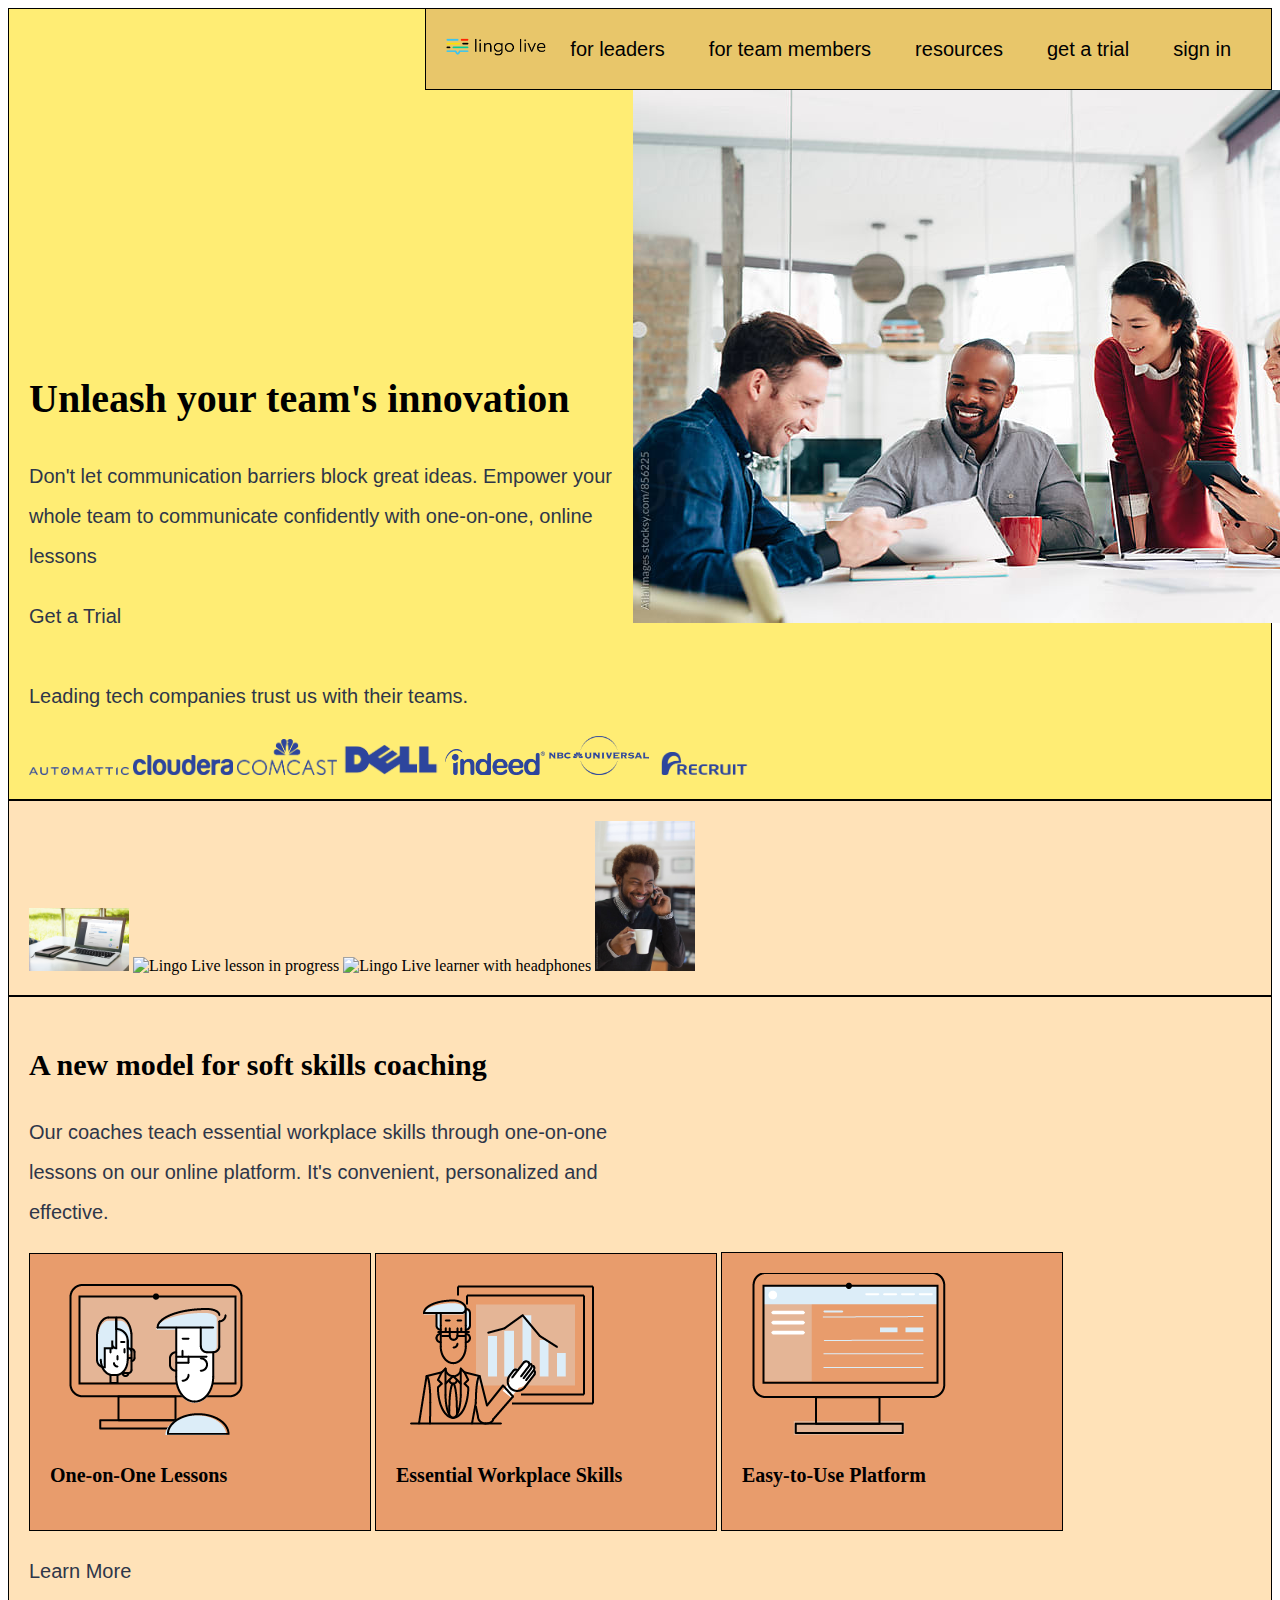
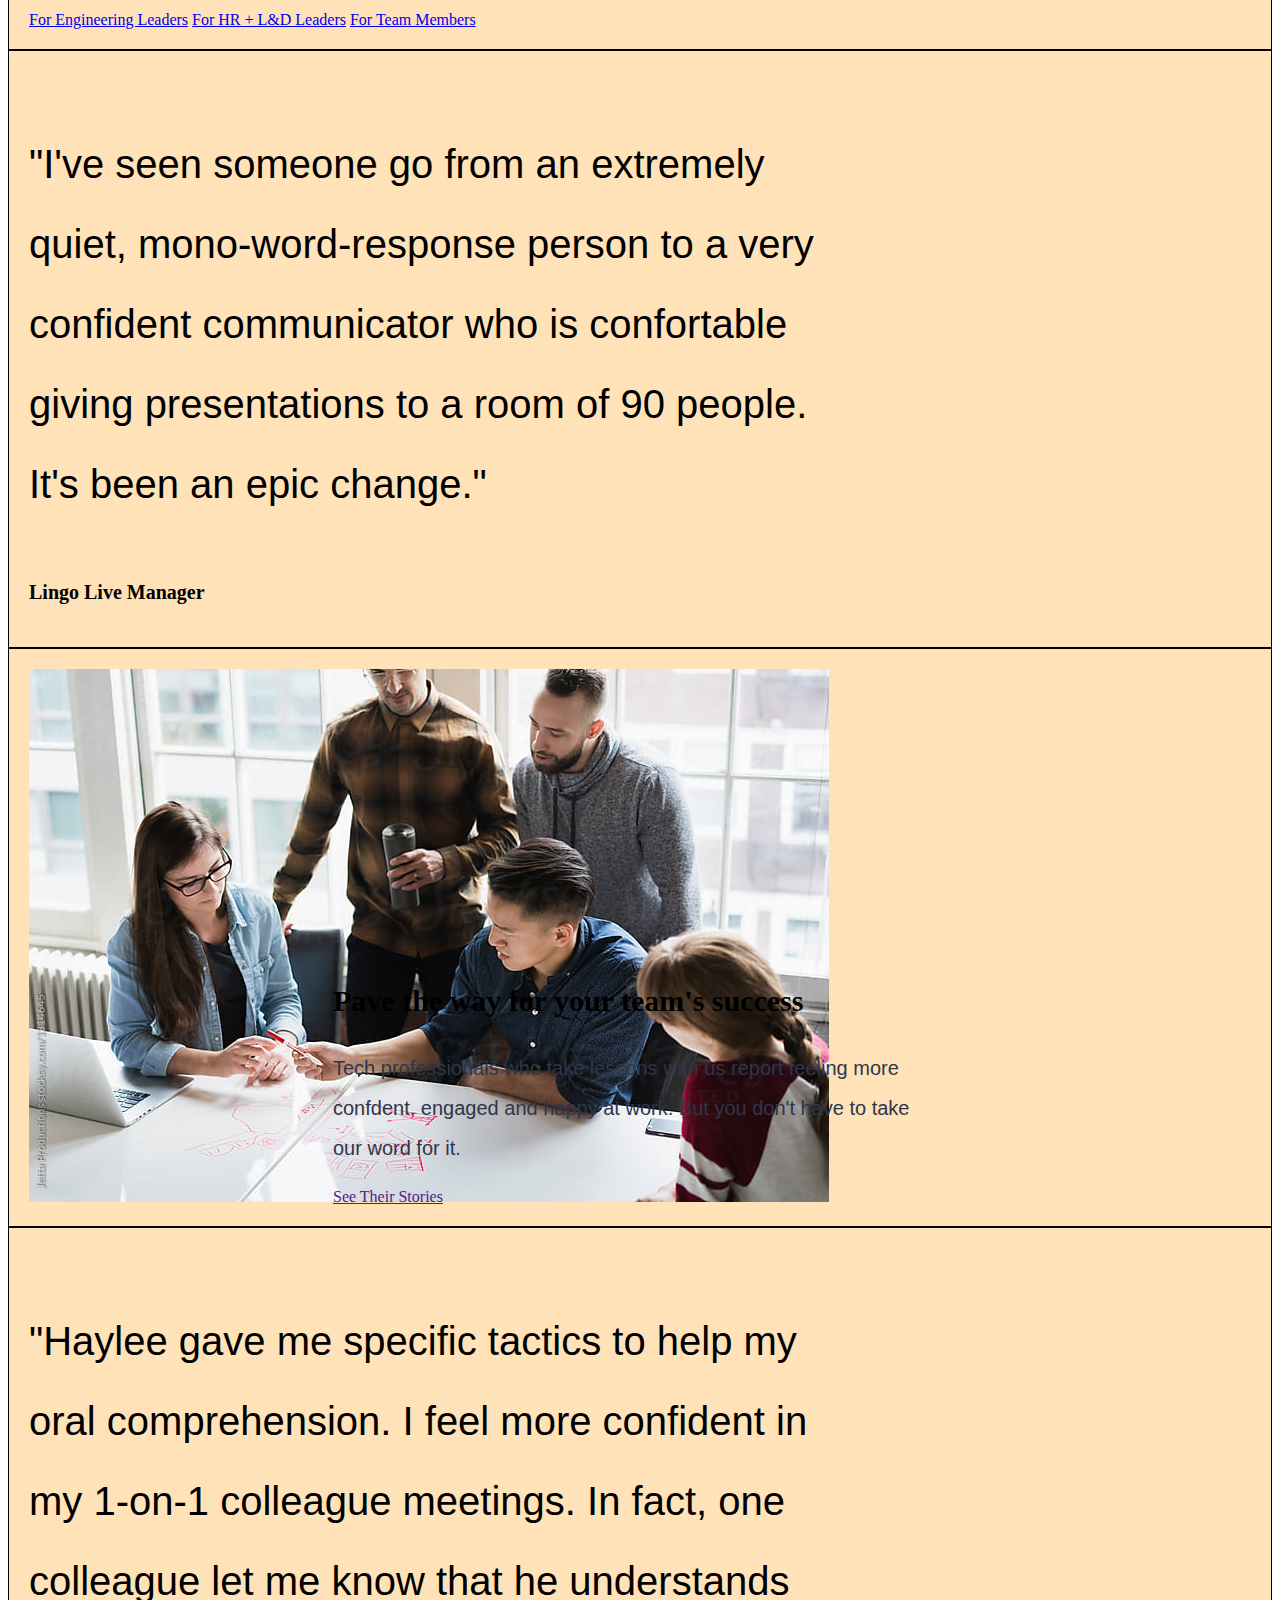
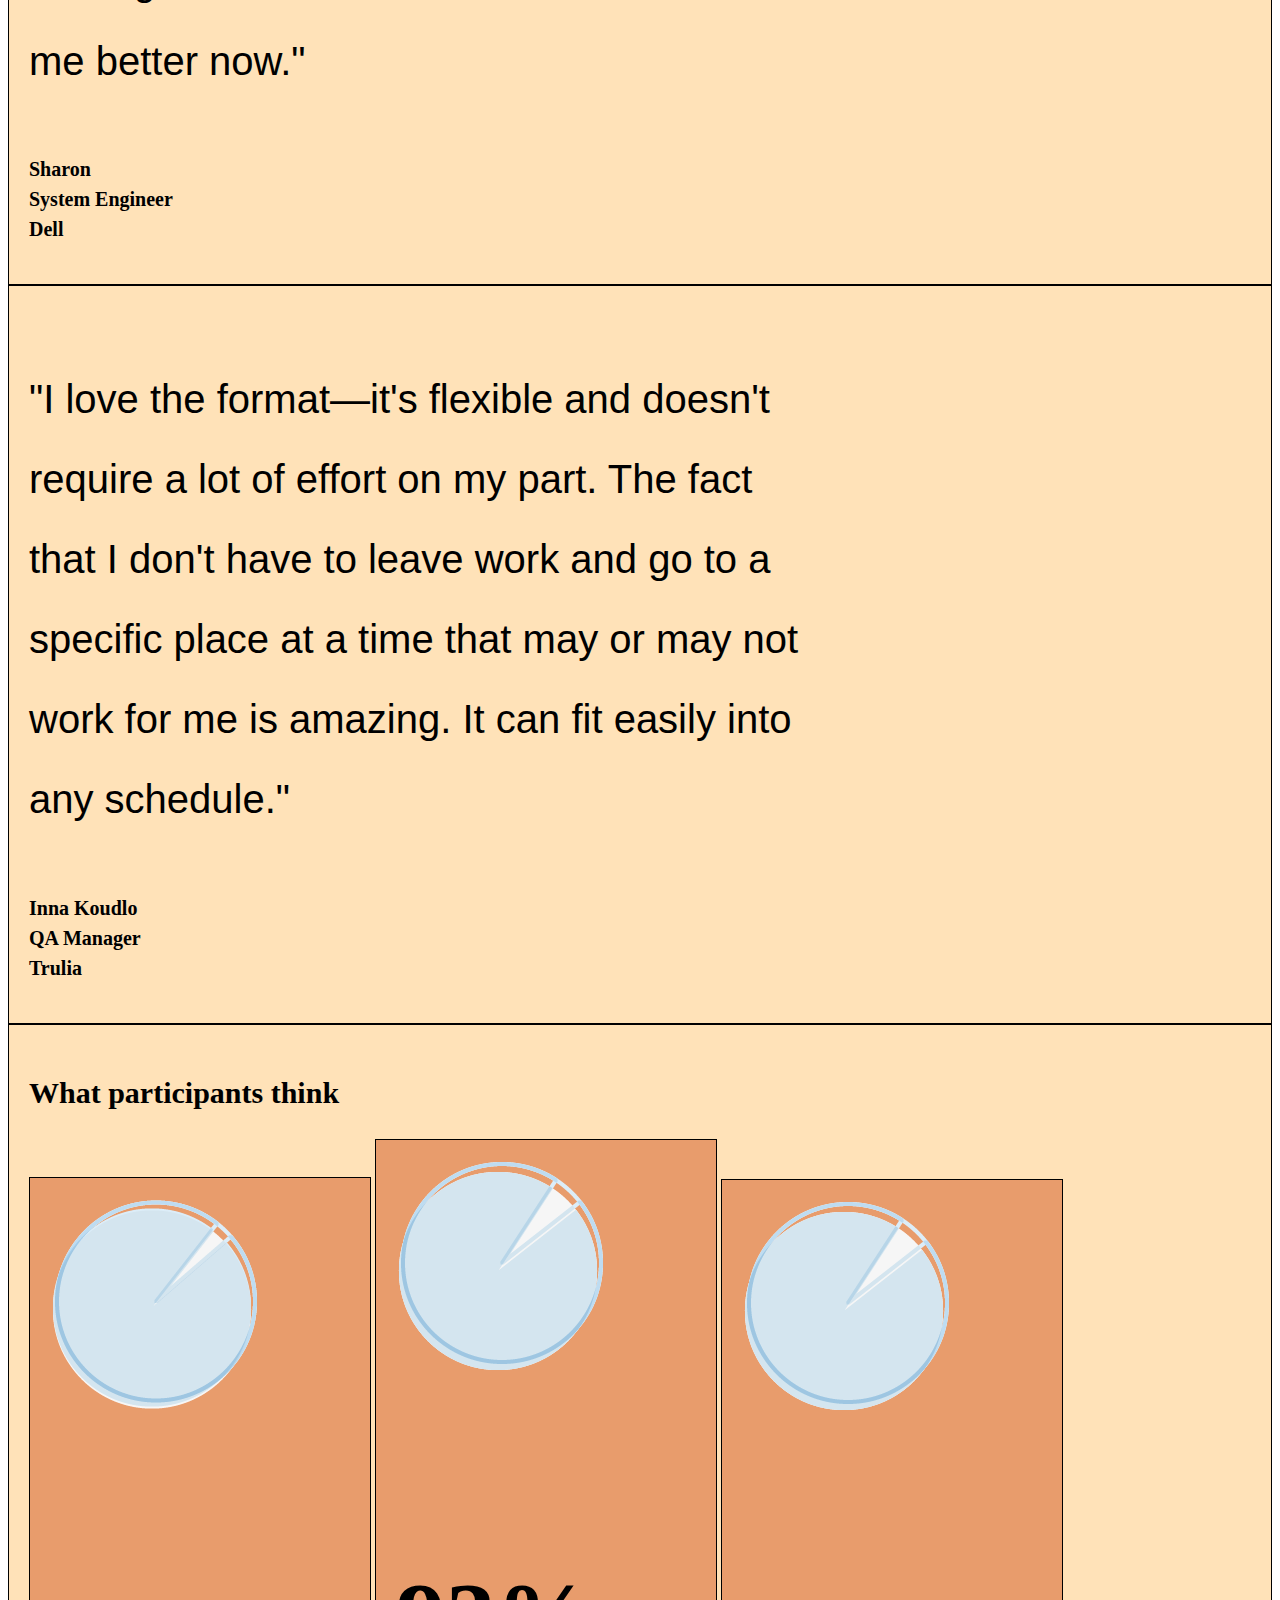
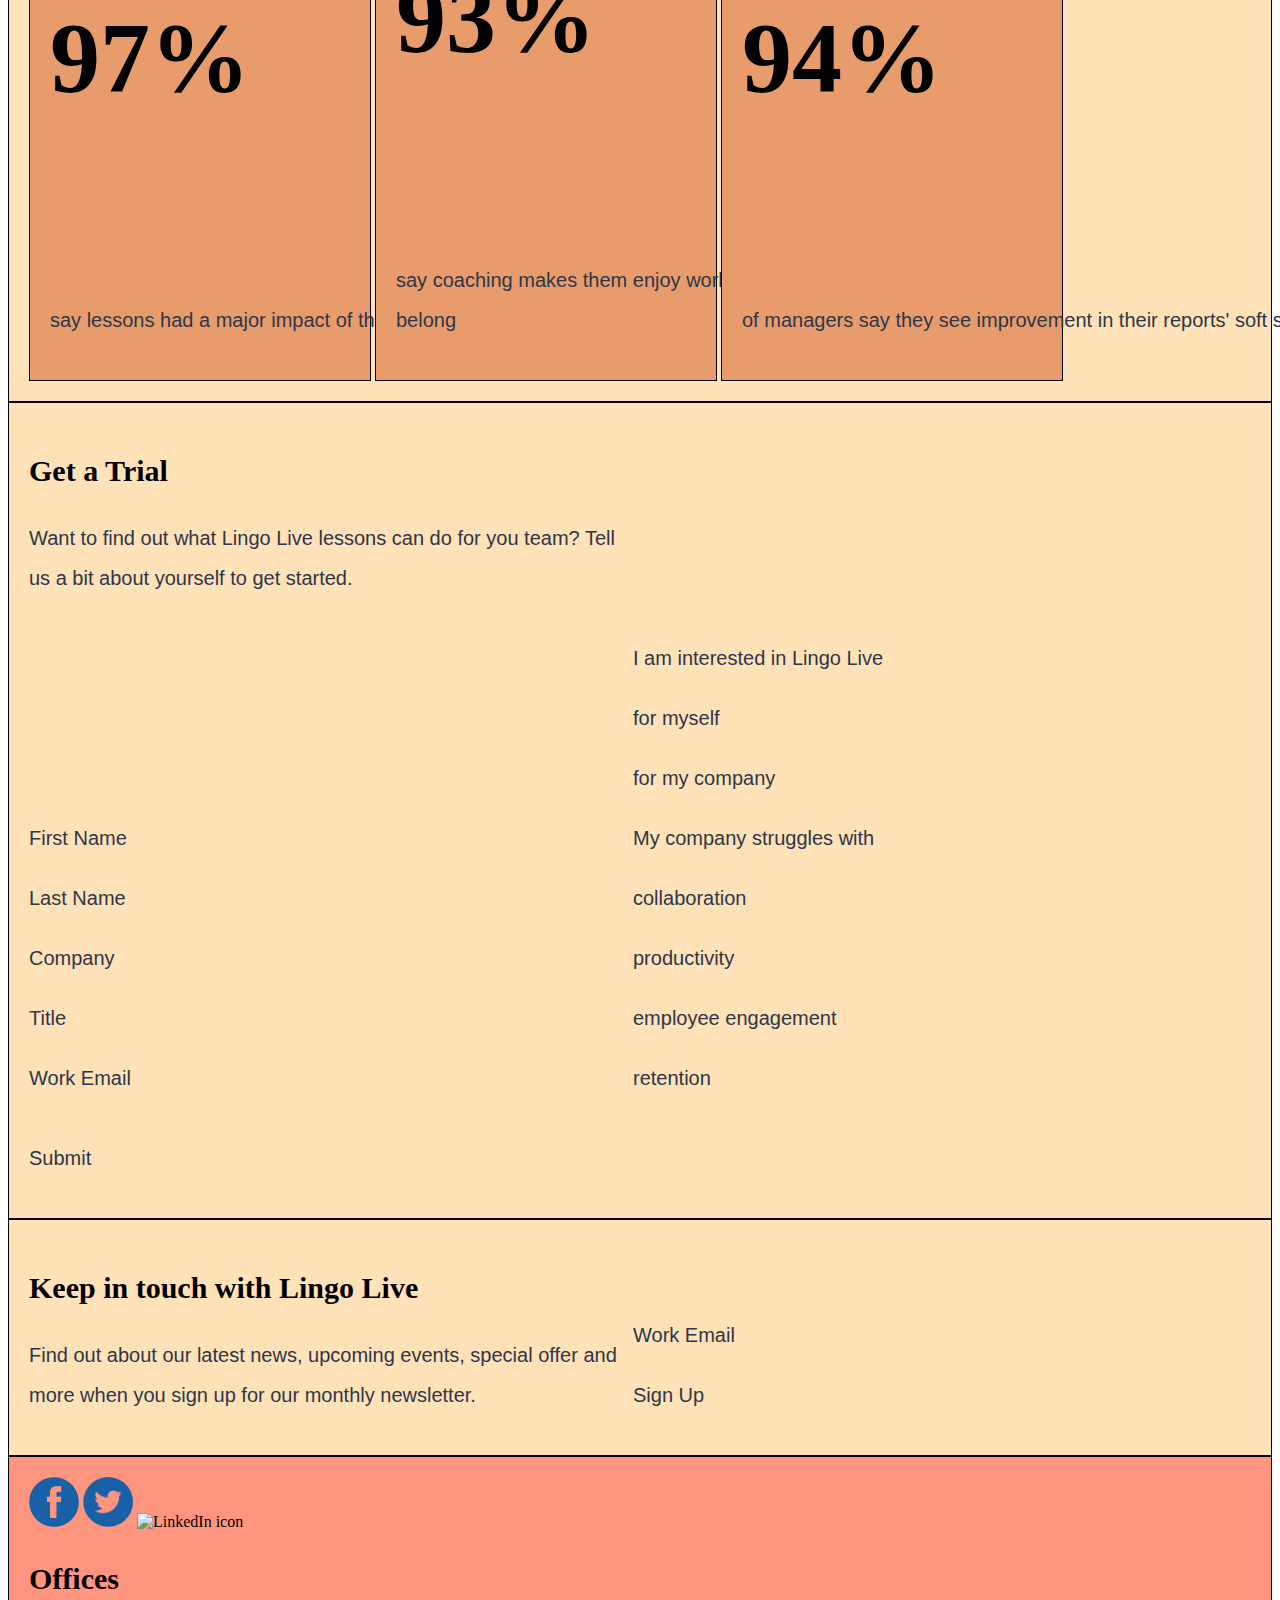
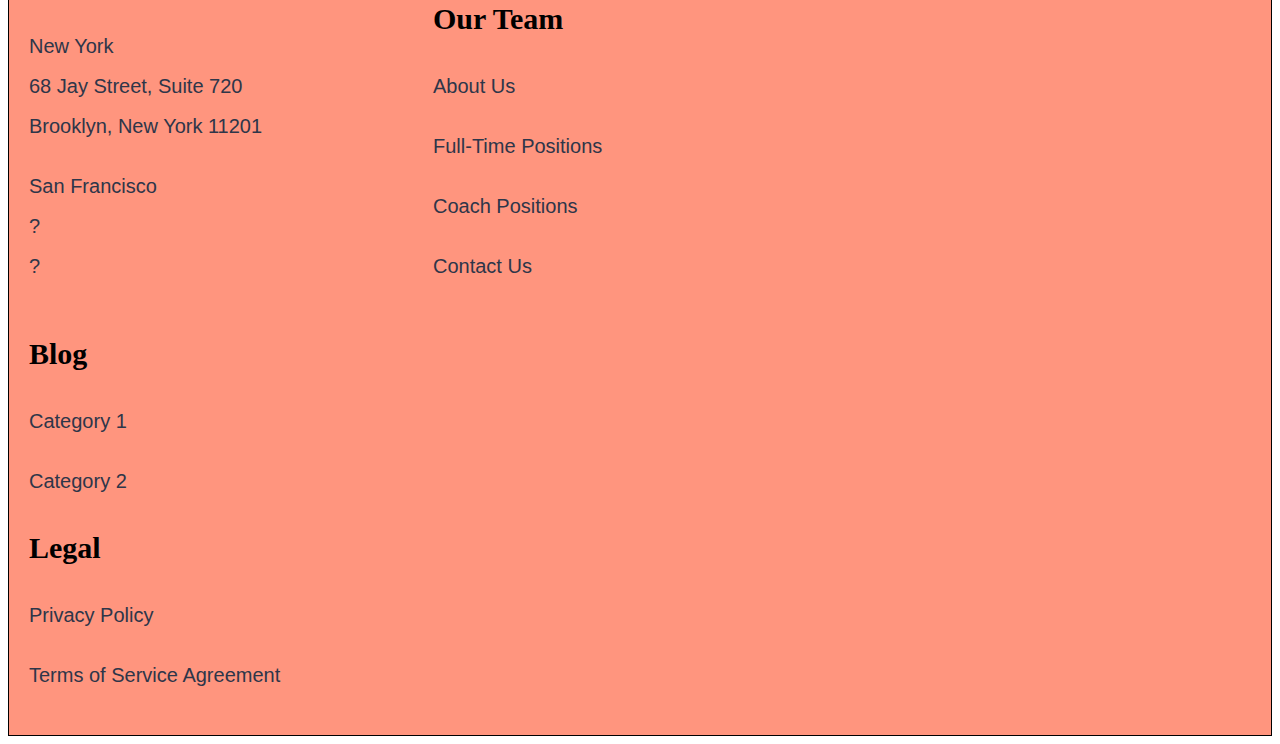
==== unit_6/index.html @ 58d62c4b "half-ass unit 6" ====
<!DOCTYPE html>
<html lang="en">

<head>
	<title>Lingo Live Homepage</title>
	<link rel="stylesheet" type="text/css" href="css/style.css">
</head>

<body>
	<div class="wrapper">

	<nav>
		<img src="images/lingo-live-logo.png" alt="Lingo Live logo" title="Lingo Live logo" width="100">
		<a href="#">for leaders</a>
		<a href="#">for team members</a>
		<a href="#">resources</a>
		<a href="#">get a trial</a>
		<a href="#">sign in</a>
	</nav>

	<header>
		<article class="header-copy">
			<h1>Unleash your team's innovation</h1>
			<p>Don't let communication barriers block great ideas. Empower your whole team to communicate confidently with one-on-one, online lessons</p>
			<p>Get a Trial</p>
		</article>
		
		<article class="header-image">
			<img src="images/hero-image.jpg" alt="multilingual team working well together" title="multilingual tech team">
		</article>
		
		<p>Leading tech companies trust us with their teams.</p>
		<img src="images/automattic-blue.png" alt="Automattic logo" title="Automattic logo" width="100">
		<img src="images/cloudera-blue.png" alt="Cloudera logo" title="Cloudera logo" width="100">
		<img src="images/comcast-blue.png" alt="Comcast logo" title="Comcast logo" width="100">
		<img src="images/Dell-blue.png" alt="Dell logo" title="Dell logo" width="100">
		<img src="images/Indeed-blue.png" alt="Indeed logo" title="Indeed logo" width="100">
		<img src="images/NBC-Universal-blue.png" alt="NBC Universal logo" title="NBC Universal logo" width="100">
		<img src="images/Recruit-blue.png" alt="Recruit logo" title="Recruit logo" width="100">
	</header>

	<section id="photo-collage">
		<img src="images/learner-product-mockup.jpg" alt="Lingo Live dashboard on a computer" title="Lingo Live dashboard on a computer" width="100">
		<img src="images/lesson-in-progress.jpg" alt="Lingo Live lesson in progress" title="Lingo Live lesson in progress" width="100">
		<img src="images/learner-with-headphones.jpg" alt="Lingo Live learner with headphones" title="Lingo Live learner with headphones" width="100">
		<img src="images/lsm-call.jpg" alt="Lingo Live Learner Success Manager on a call" title="Lingo Live Learner Success Manager on a call" width="100">
	</section>

	<section id="features">
		<h2>A new model for soft skills coaching</h2>
		<p>Our coaches teach essential workplace skills through one-on-one lessons on our online platform. It's convenient, personalized and effective.</p>
	
	<article class="one-on-one-lessons">
		<img src="images/one-on-one-coaching.png" alt="Coach and learner interacting online" title="Coach and learner interacting online">
		<h3>One-on-One Lessons</h3>
	</article>

	<article class="essential-workplace-skills">
		<img src="images/workplace-relevant-skills.png" alt="Learner giving a presentation" title="Learner giving a presentation">
		<h3>Essential Workplace Skills</h3>
	</article>

	<article class="easy-to-use-platform">
		<img src="images/easy-to-use-dashboards.png" alt="Lingo Live dashboard on a screen" title="Lingo Live dashboard on a screen">
		<h3>Easy-to-Use Platform</h3>
	</article>
	<article class="multiple-ctas">
		<p>Learn More</p>
		<a href="#">For Engineering Leaders</a>
		<a href="#">For HR + L&D Leaders</a>
		<a href="#">For Team Members</a>
	
	</section>

	<section id="pull-quote-1">
		<h4>"I've seen someone go from an extremely quiet, mono-word-response person to a very confident communicator who is confortable giving presentations to a room of 90 people. It's been an epic change."</h4>
		<h3>Lingo Live Manager</h3>
	</section>

	<section id="testimonials-intro">
		<article class="testimonials-image">
			<img src="images/testimonials-image.jpg" alt="multilingual team in a meeting" title="multilingual team in a meeting">
		</article>
		<article class="testimonials-copy">
			<h2>Pave the way for your team's success</h2>
			<p>Tech professionals who take lessons with us report feeling more confdent, engaged and happy at work. But you don't have to take our word for it.</p>
			<a href="">See Their Stories</a>
		</article>
	</section>

	<section id="pull-quote-2">	
		<h4>"Haylee gave me specific tactics to help my oral comprehension. I feel more confident in my 1-on-1 colleague meetings. In fact, one colleague let me know that he understands me better now."</h4>
		<h3>Sharon<br>System Engineer<br>Dell</h3>
	</section>

	<section id="pull-quote-3">
		<h4>"I love the format—it's flexible and doesn't require a lot of effort on my part. The fact that I don't have to leave work and go to a specific place at a time that may or may not work for me is amazing. It can fit easily into any schedule."</h4>
		<h3>Inna Koudlo<br>QA Manager<br>Trulia</h3>
	</section>

	<section id="survey-results">
		<h2>What participants think</h2>

	<article class="impact-on-soft-skills">
		<img src="images/pie-chart-97.png" alt="pie chart" title="pie chart">
		<h5>97%</h5>
		<p>say lessons had a major impact of their soft skills</p>
	</article>

	<article class="enjoy-work-more">
		<img src="images/pie-chart-94.png" alt="pie chart" title="pie chart">
		<h5>93%</h5>
		<p>say coaching makes them enjoy work more and feel like they belong</p>
	</article>

	<article class="improvement-in-direct-reports">
		<img src="images/pie-chart-94.png" alt="pie chart" title="pie chart">
		<h5>94%</h5>
		<p>of managers say they see improvement in their reports' soft skills</p>
	</article>
</section>

	<section id="get-a-trial-form">
		<h2>Get a Trial</h2>
		<p>Want to find out what Lingo Live lessons can do for you team? Tell us a bit about yourself to get started.</p>
		<article class="trial-form-column-1">
			<p>First Name</p>
			<p>Last Name</p>
			<p>Company</p>
			<p>Title</p>
			<p>Work Email</p>
		</article>
		<article class="trial-form-column-2">
			<p>I am interested in Lingo Live</p>
			<p>for myself</p>
			<p>for my company</p>
			<p>My company struggles with</p>
			<p>collaboration</p>
			<p>productivity</p>
			<p>employee engagement</p>
			<p>retention</p>
		</article>
		<p>Submit</p>
	</section>

	<section id="newsletter-sign-up"?
		<img src="images/newsletter-image.jpg" alt="multingual employee connecting with Lingo Live" title="multingual employee connecting with Lingo Live">
		<article class="newsletter-copy">
			<h2>Keep in touch with Lingo Live</h2>
			<p>Find out about our latest news, upcoming events, special offer and more when you sign up for our monthly newsletter.</p>
		</article>
		<article class="newsletter-form-fields">
			<p>Work Email</p>
			<p>Sign Up</p>
		</article>
	</section>

	<footer>
		<article class="footer-column-1">
			<img src="images/facebook-icon.png" alt="Facebook icon" title="Facebook icon" width="50">
			<img src="images/twitter-icon.png" alt="Twitter icon" title="Twitter icon" width="50">
			<img src="images/linkedin-icon.png" alt="LinkedIn icon" title="LinkedIn icon" width="50">
			<h2>Offices</h2>
			<p>New York<br>68 Jay Street, Suite 720<br>Brooklyn, New York 11201</p>
			<p>San Francisco<br>?<br>?</p>
		</article>
		<article class="footer-column-2">
			<h2>Our Team</h2>
			<p>About Us</p>
			<p>Full-Time Positions</p>
			<p>Coach Positions</p>
			<p>Contact Us</p>
		</article>
		</article class="footer-column-3">
			<h2>Blog</h2>
			<p>Category 1</p>
			<p>Category 2</p>
			<h2>Legal</h2>
			<p>Privacy Policy</p>
			<p>Terms of Service Agreement</p>
		</article>
	</footer>
	
	</div>


</body>
</html>
---- unit_6/css/style.css ----
<link href="https://fonts.googleapis.com/css?family=Source+Serif+Pro:600" rel="stylesheet">
<link href="https://fonts.googleapis.com/css?family=Karla|Source+Serif+Pro:600" rel="stylesheet">

font-family: 'Source Serif Pro', serif;
font-family: 'Karla', sans-serif;

body {
	text-align: center;
}

h1 {
	font-family: 'Source Serif Pro', serif; "Tiempos Text";
	font-size: 40px;
	color: #000;
	line-height: 1.5em;
	width: 600px;
}
h2 {
	font-family: 'Source Serif Pro', serif; "Tiempos Text";
	font-size: 30px;
	color: #000;
	line-height: 1.5em;
	width: 600px;
}
h3 {
	font-family: 'Source Serif Pro', serif; "Tiempos Text";
	font-size: 20px;
	color: #000;
	line-height: 1.5em;
	width: 600px;
}
h4 {
	font-family: 'Karla', sans-serif; "Apercu";
	font-size: 40px;
	font-weight: lighter;
	color: #000;
	line-height: 2em;
	width: 800px;
}
h5 {
	font-family: 'Source Serif Pro', serif; "Tiempos Text";
	font-size: 100px;
	color: #000;
	line-height: 1.5em;
	width: 600px;
}

p {
	font-family: 'Karla', sans-serif; Apercu;
	font-size: 20px;
	font-weight: lighter;
	line-height: 2em;
	color: #2e3649;
	width: 600px;
}

ul {
	font-family: "Tiempos Text";
	color: #2e3649;
	font-size: 20px;
	width: 600px;
}

nav {
	background-color: #E8C66A;
	border: 1px black solid;
	padding: 20px;
	float: right;
}

nav a {
	font-family: 'Karla', sans-serif; Apercu;
	font-size: 20px;
	font-weight: lighter;
	line-height: 2em;
	color: #000;
	text-decoration: none;
	padding: 1em;
}

header {
	background-color: #FFED74;
	border: 1px black solid;
	padding: 20px;
}

.header-copy {
	display: inline-block;
	align-items: center;
}

.header-image {
	width: 300px;
	display: inline-block;
	align-items: center;
}

.multiple-ctas {
}

.multiple-ctas {
	display: inline-block;
}

#photo-collage {
	background-color: #FFE2B8;
	border: 1px black solid;
	padding: 20px;
}

#features {
	background-color: #FFE2B8;
	border: 1px black solid;
	padding: 20px;
}

.one-on-one-lessons {
	background-color: #E89C6C;
	border: 1px black solid;
	padding: 20px;
	display: inline-block;
	width: 300px;
}

.essential-workplace-skills {
	background-color: #E89C6C;
	border: 1px black solid;
	padding: 20px;
	display: inline-block;
	width: 300px;
}

.easy-to-use-platform {
	background-color: #E89C6C;
	border: 1px black solid;
	padding: 20px;
	display: inline-block;
	width: 300px;
}

#pull-quote-1 {
	background-color: #FFE2B8;
	border: 1px black solid;
	padding: 20px;
}

#testimonials-intro {
	background-color: #FFE2B8;
	border: 1px black solid;
	padding: 20px;
}

.testimonials-image {
	width: 300px;
	display: inline-block;
}

.testimonials-copy {
	display: inline-block;
}

#pull-quote-2 {
	background-color: #FFE2B8;
	border: 1px black solid;
	padding: 20px;
}

#pull-quote-3 {
	background-color: #FFE2B8;
	border: 1px black solid;
	padding: 20px;
}

#survey-results {
	background-color: #FFE2B8;
	border: 1px black solid;
	padding: 20px;
}

.impact-on-soft-skills {
	background-color: #E89C6C;
	border: 1px black solid;
	padding: 20px;
	display: inline-block;
	width: 300px;
}

.enjoy-work-more {
	background-color: #E89C6C;
	border: 1px black solid;
	padding: 20px;
	display: inline-block;
	width: 300px;
}

.improvement-in-direct-reports {
	background-color: #E89C6C;
	border: 1px black solid;
	padding: 20px;
	display: inline-block;
	width: 300px;
}

#get-a-trial-form {
	background-color: #FFE2B8;
	border: 1px black solid;
	padding: 20px;
}

.trial-form-column-1 {
	display: inline-block;
}

.trial-form-column-2 {
	display: inline-block;
}

#newsletter-sign-up {
	background-color: #FFE2B8;
	border: 1px black solid;
	padding: 20px;
}

.newsletter-copy {
	display: inline-block;
}

.newsletter-form-fields {
	display: inline-block;
}


footer {
	background-color: #FF957E;
	border: 1px black solid;
	padding: 20px;
}

.footer-column-1 {
	display: inline-block;
	width: 400px;
}

.footer-column-2 {
	display: inline-block;
	width: 400px;
}

.footer-column-3 {
	display: inline-block;
	width: 400px;
}
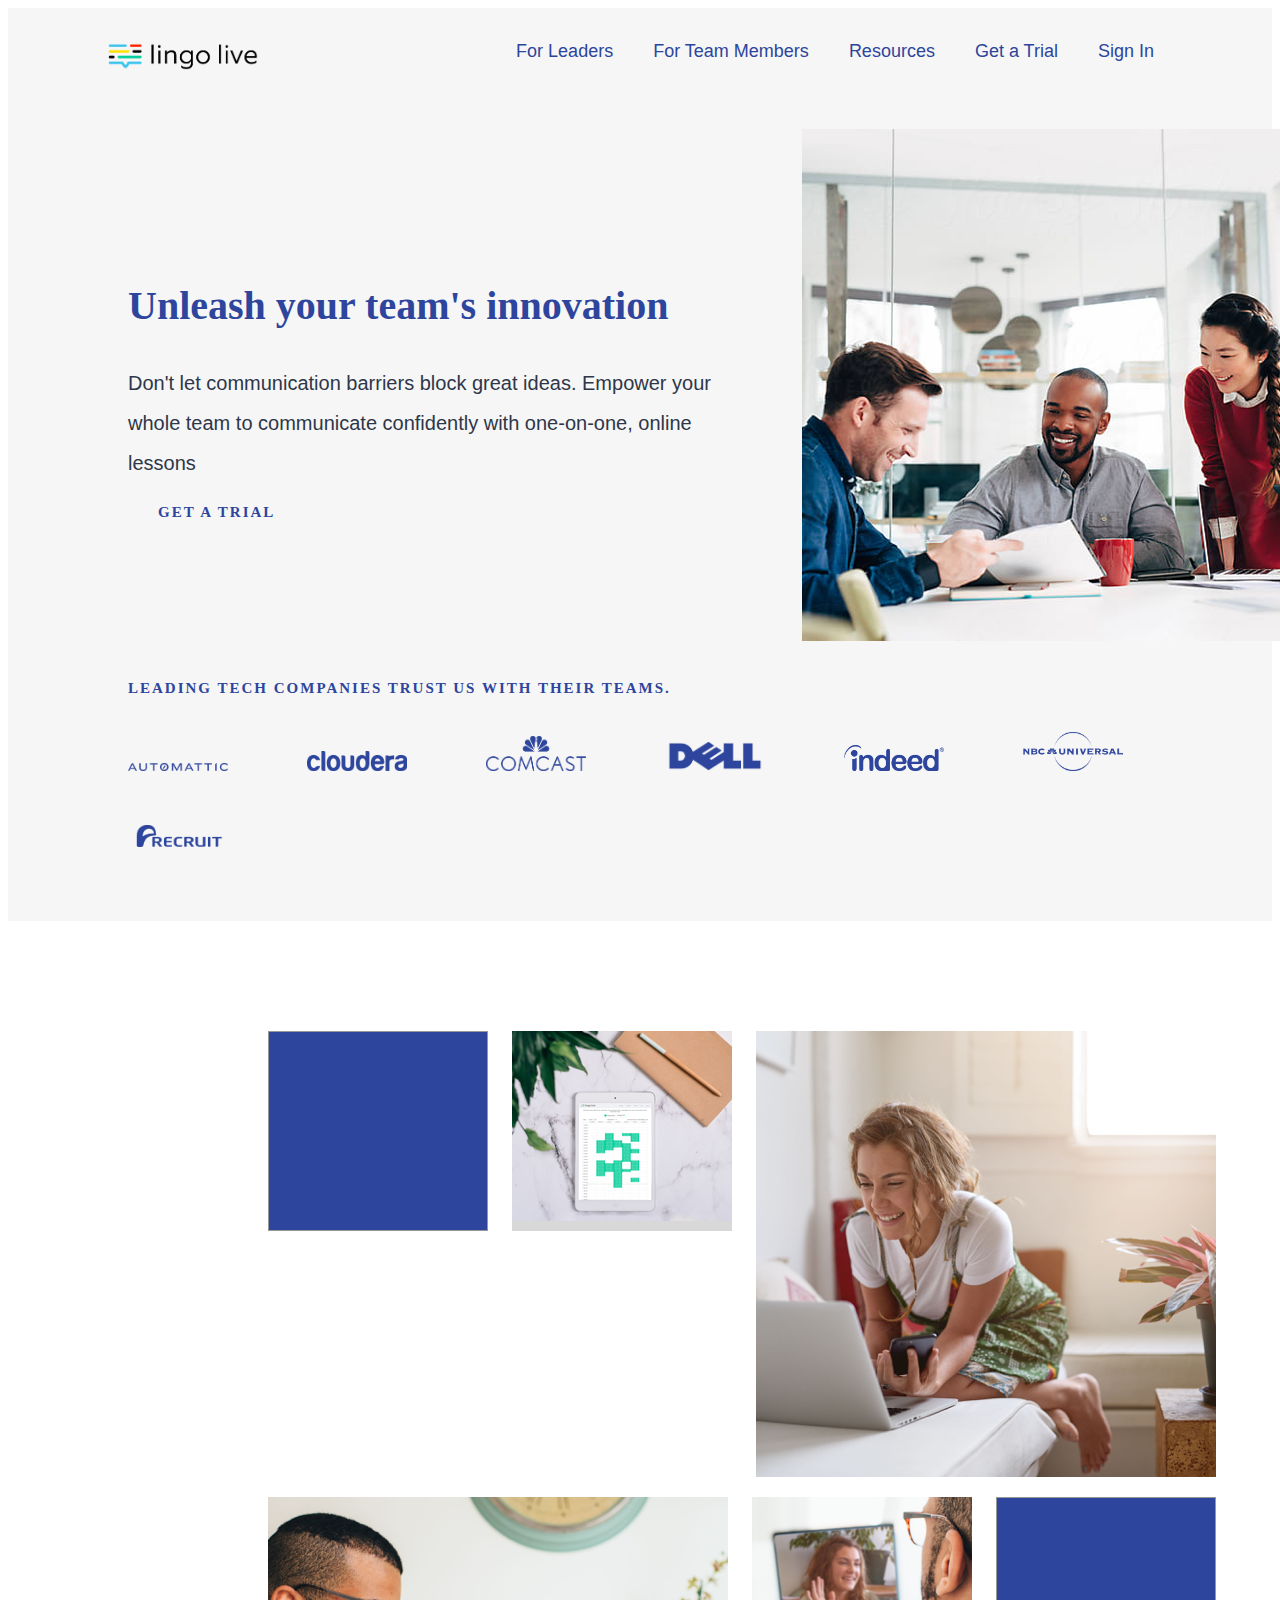
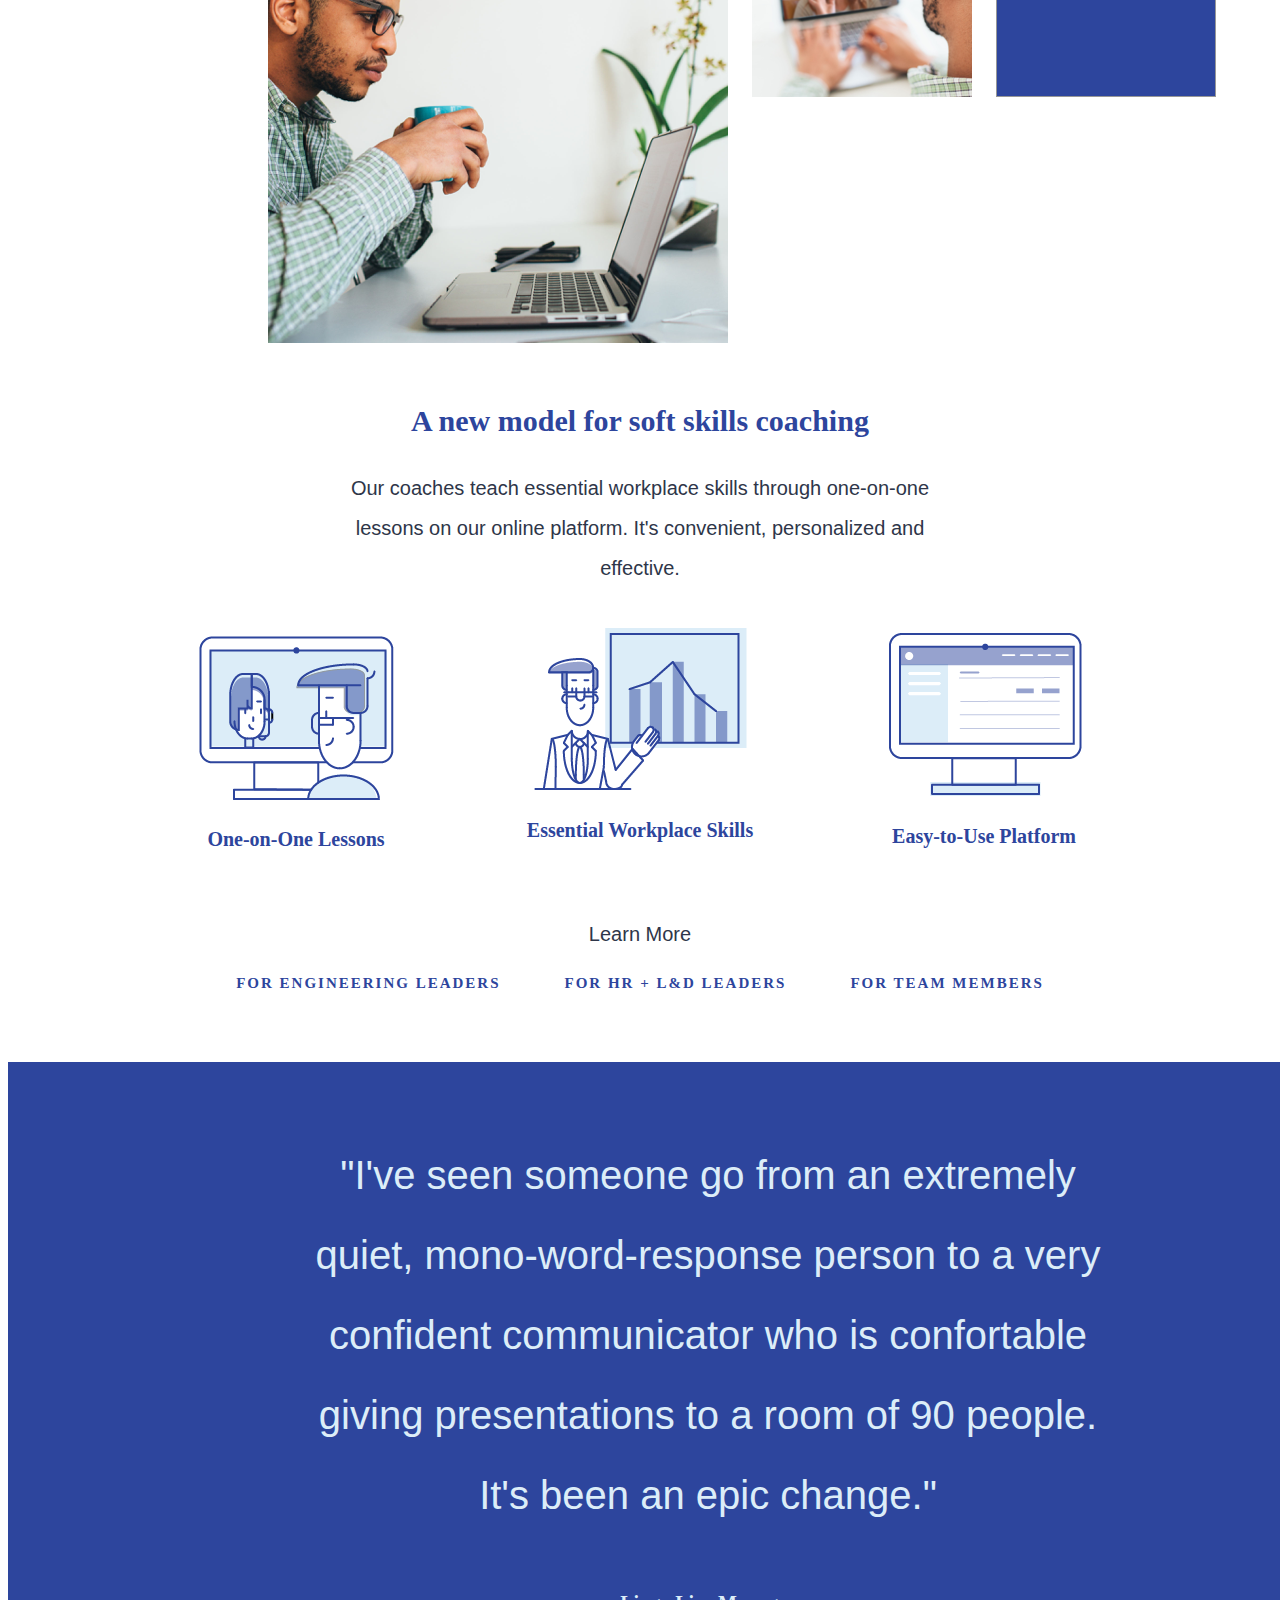
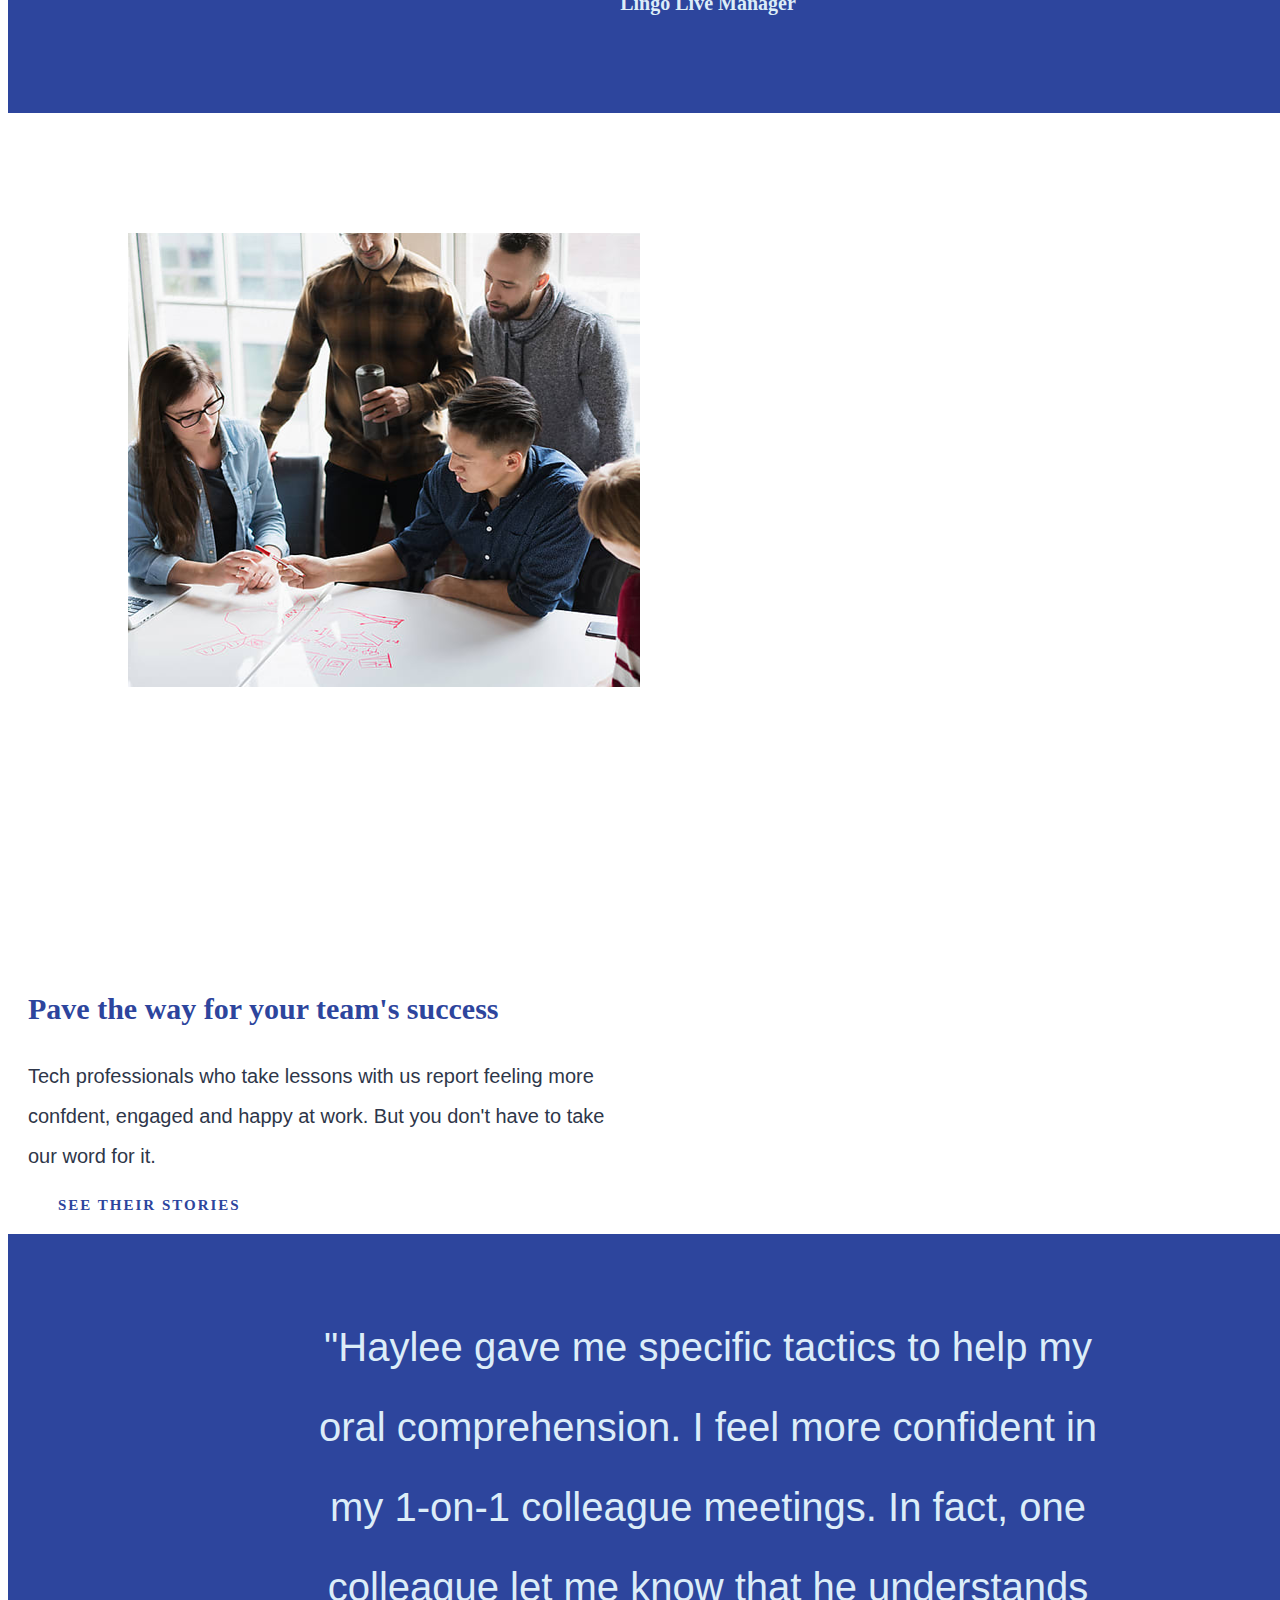
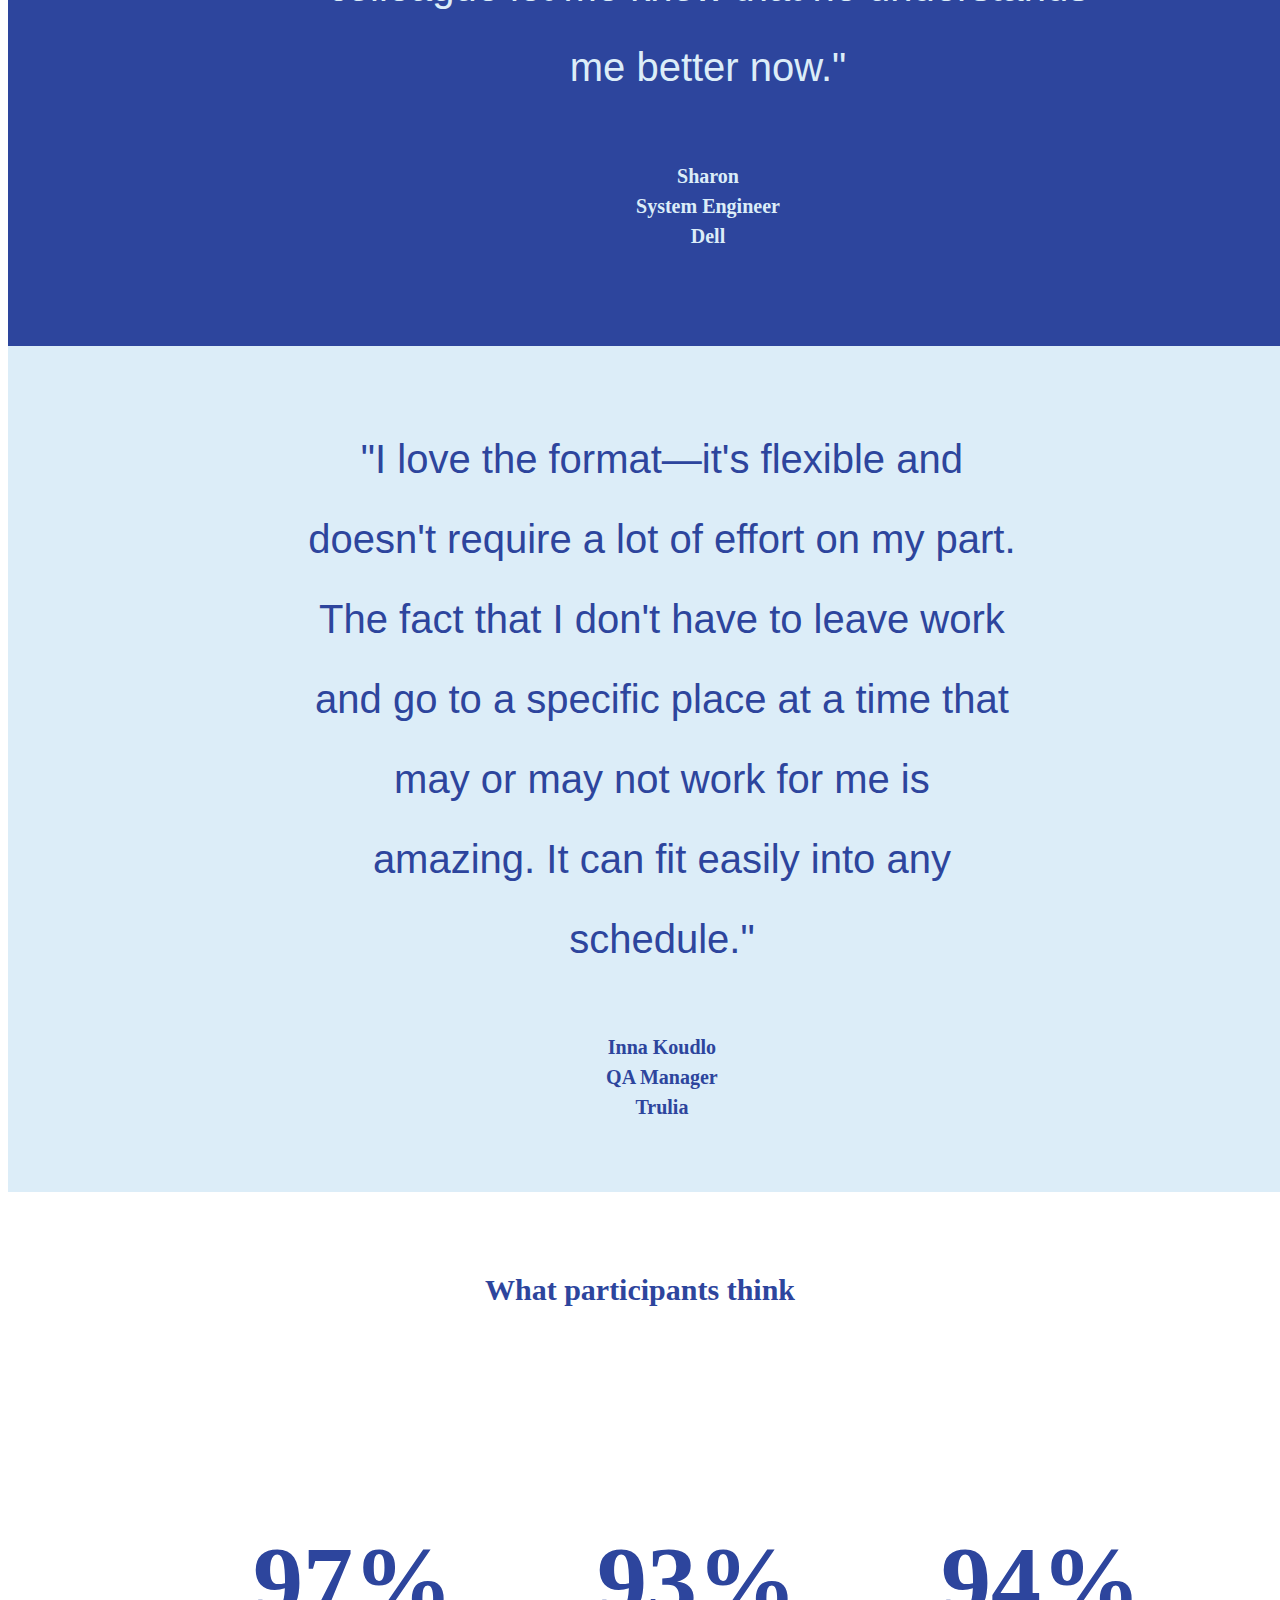
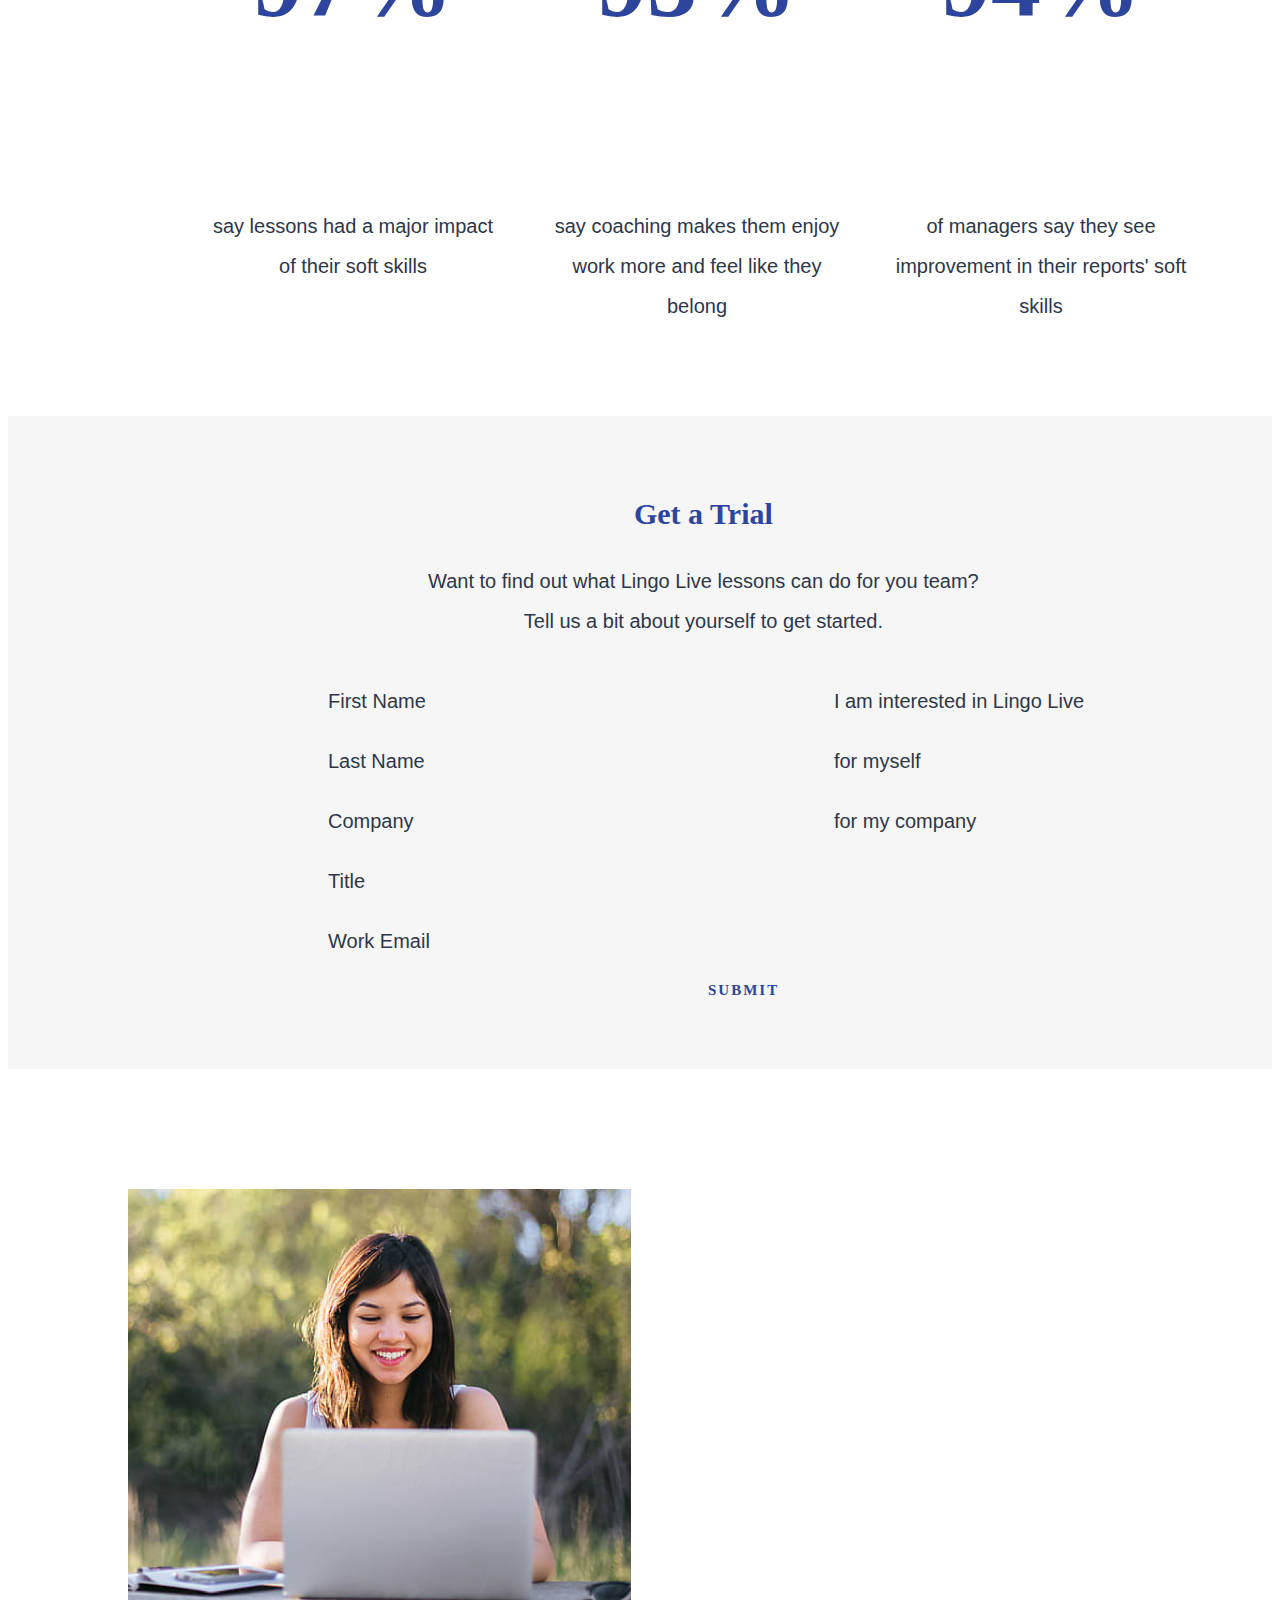
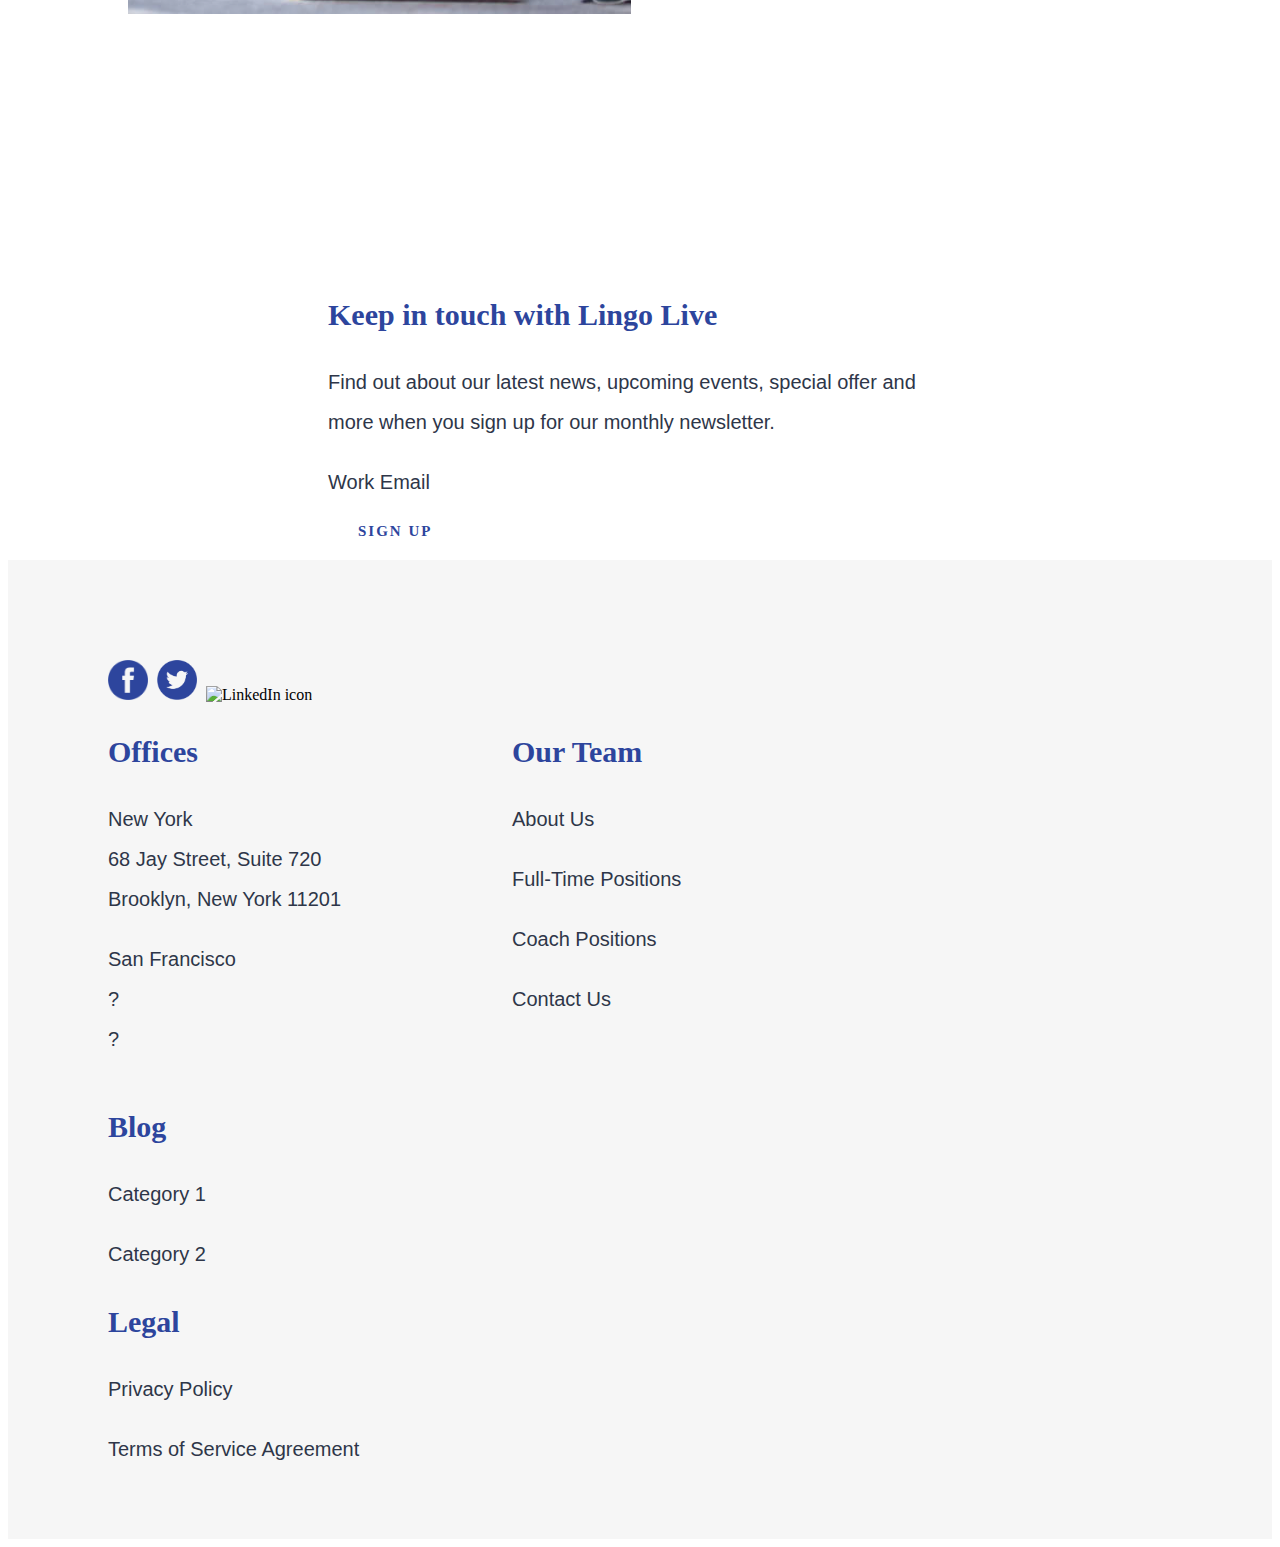
==== commit ca307be1: "made a better effort" ====
--- a/unit_6/index.html
+++ b/unit_6/index.html
@@ -10,178 +10,196 @@
 	<div class="wrapper">
 
 	<nav>
-		<img src="images/lingo-live-logo.png" alt="Lingo Live logo" title="Lingo Live logo" width="100">
-		<a href="#">for leaders</a>
-		<a href="#">for team members</a>
-		<a href="#">resources</a>
-		<a href="#">get a trial</a>
-		<a href="#">sign in</a>
+		<div class="logo">
+			<img src="images/lingo-live-logo.png" alt="Lingo Live logo" title="Lingo Live logo" width="150">
+		</div>
+		<div class="nav-elements">
+			<a href="#">For Leaders</a>
+			<a href="#">For Team Members</a>
+			<a href="#">Resources</a>
+			<a href="#">Get a Trial</a>
+			<a href="#">Sign In</a>
+		</div>
 	</nav>
 
 	<header>
-		<article class="header-copy">
+		<div class="header-copy">
 			<h1>Unleash your team's innovation</h1>
 			<p>Don't let communication barriers block great ideas. Empower your whole team to communicate confidently with one-on-one, online lessons</p>
-			<p>Get a Trial</p>
-		</article>
+			<a href="#">GET A TRIAL</a>
+		</div>
 		
-		<article class="header-image">
-			<img src="images/hero-image.jpg" alt="multilingual team working well together" title="multilingual tech team">
-		</article>
+		<div class="header-image">
+			<img src="images/hero-image.png" alt="multilingual team working well together" title="multilingual tech team">
+		</div>
 		
-		<p>Leading tech companies trust us with their teams.</p>
-		<img src="images/automattic-blue.png" alt="Automattic logo" title="Automattic logo" width="100">
-		<img src="images/cloudera-blue.png" alt="Cloudera logo" title="Cloudera logo" width="100">
-		<img src="images/comcast-blue.png" alt="Comcast logo" title="Comcast logo" width="100">
-		<img src="images/Dell-blue.png" alt="Dell logo" title="Dell logo" width="100">
-		<img src="images/Indeed-blue.png" alt="Indeed logo" title="Indeed logo" width="100">
-		<img src="images/NBC-Universal-blue.png" alt="NBC Universal logo" title="NBC Universal logo" width="100">
-		<img src="images/Recruit-blue.png" alt="Recruit logo" title="Recruit logo" width="100">
+		<div class="logo-parade">
+			<div class="logo-headline">
+			<h6>LEADING TECH COMPANIES TRUST US WITH THEIR TEAMS.</h6>
+			</div>
+			<img src="images/automattic-blue.png" alt="Automattic logo" title="Automattic logo" width="100">
+			<img src="images/cloudera-blue.png" alt="Cloudera logo" title="Cloudera logo" width="100">
+			<img src="images/comcast-blue.png" alt="Comcast logo" title="Comcast logo" width="100">
+			<img src="images/Dell-blue.png" alt="Dell logo" title="Dell logo" width="100">
+			<img src="images/Indeed-blue.png" alt="Indeed logo" title="Indeed logo" width="100">
+			<img src="images/NBC-Universal-blue.png" alt="NBC Universal logo" title="NBC Universal logo" width="100">
+			<img src="images/Recruit-blue.png" alt="Recruit logo" title="Recruit logo" width="100">
+		</div>
 	</header>
 
-	<section id="photo-collage">
-		<img src="images/learner-product-mockup.jpg" alt="Lingo Live dashboard on a computer" title="Lingo Live dashboard on a computer" width="100">
-		<img src="images/lesson-in-progress.jpg" alt="Lingo Live lesson in progress" title="Lingo Live lesson in progress" width="100">
-		<img src="images/learner-with-headphones.jpg" alt="Lingo Live learner with headphones" title="Lingo Live learner with headphones" width="100">
-		<img src="images/lsm-call.jpg" alt="Lingo Live Learner Success Manager on a call" title="Lingo Live Learner Success Manager on a call" width="100">
-	</section>
-
-	<section id="features">
+	<section id="photo-collage" class="bg-pink">
+		<img src="images/rectangle.png">
+		<img src="images/scheduling.png">
+		<img src="images/coach.png">
+		<img src="images/learner.png">
+		<img src="images/over-the-shoulder.png">
+		<img src="images/rectangle.png">
+	</section>
+
+	<section id="features" class="bg-pink">
+	<div class="features-intro">
 		<h2>A new model for soft skills coaching</h2>
 		<p>Our coaches teach essential workplace skills through one-on-one lessons on our online platform. It's convenient, personalized and effective.</p>
-	
-	<article class="one-on-one-lessons">
+	</div>
+	<div>
+	<div class="one-on-one-lessons">
 		<img src="images/one-on-one-coaching.png" alt="Coach and learner interacting online" title="Coach and learner interacting online">
 		<h3>One-on-One Lessons</h3>
-	</article>
-
-	<article class="essential-workplace-skills">
+	</div>
+
+	<div class="essential-workplace-skills">
 		<img src="images/workplace-relevant-skills.png" alt="Learner giving a presentation" title="Learner giving a presentation">
 		<h3>Essential Workplace Skills</h3>
-	</article>
-
-	<article class="easy-to-use-platform">
+	</div>
+
+	<div class="easy-to-use-platform">
 		<img src="images/easy-to-use-dashboards.png" alt="Lingo Live dashboard on a screen" title="Lingo Live dashboard on a screen">
 		<h3>Easy-to-Use Platform</h3>
-	</article>
-	<article class="multiple-ctas">
+	</div>
+	</div>
+	<div class="multiple-ctas">
 		<p>Learn More</p>
-		<a href="#">For Engineering Leaders</a>
-		<a href="#">For HR + L&D Leaders</a>
-		<a href="#">For Team Members</a>
-	
-	</section>
-
-	<section id="pull-quote-1">
-		<h4>"I've seen someone go from an extremely quiet, mono-word-response person to a very confident communicator who is confortable giving presentations to a room of 90 people. It's been an epic change."</h4>
-		<h3>Lingo Live Manager</h3>
-	</section>
-
-	<section id="testimonials-intro">
-		<article class="testimonials-image">
-			<img src="images/testimonials-image.jpg" alt="multilingual team in a meeting" title="multilingual team in a meeting">
-		</article>
-		<article class="testimonials-copy">
+		<a href="#">FOR ENGINEERING LEADERS</a>
+		<a href="#">FOR HR + L&D LEADERS</a>
+		<a href="#">FOR TEAM MEMBERS</a>
+	</div>
+	</section>
+
+	<section id="pull-quote-1" class="bg-pink">
+		<div class="inline-block width-600px">
+			<h4>"I've seen someone go from an extremely quiet, mono-word-response person to a very confident communicator who is confortable giving presentations to a room of 90 people. It's been an epic change."</h4>
+			<h3>Lingo Live Manager</h3>
+		</div>
+	</section>
+
+	<section id="testimonials-intro" class="bg-pink">
+		<div class="testimonials-image">
+			<img src="images/testimonials-image.png" alt="multilingual team in a meeting" title="multilingual team in a meeting">
+		</div>
+		<div class="testimonials-copy">
 			<h2>Pave the way for your team's success</h2>
 			<p>Tech professionals who take lessons with us report feeling more confdent, engaged and happy at work. But you don't have to take our word for it.</p>
-			<a href="">See Their Stories</a>
-		</article>
-	</section>
-
-	<section id="pull-quote-2">	
-		<h4>"Haylee gave me specific tactics to help my oral comprehension. I feel more confident in my 1-on-1 colleague meetings. In fact, one colleague let me know that he understands me better now."</h4>
-		<h3>Sharon<br>System Engineer<br>Dell</h3>
-	</section>
-
-	<section id="pull-quote-3">
-		<h4>"I love the format—it's flexible and doesn't require a lot of effort on my part. The fact that I don't have to leave work and go to a specific place at a time that may or may not work for me is amazing. It can fit easily into any schedule."</h4>
-		<h3>Inna Koudlo<br>QA Manager<br>Trulia</h3>
-	</section>
-
-	<section id="survey-results">
-		<h2>What participants think</h2>
-
-	<article class="impact-on-soft-skills">
-		<img src="images/pie-chart-97.png" alt="pie chart" title="pie chart">
+			<a href="#">SEE THEIR STORIES</a>
+		</div>
+	</section>
+
+	<section id="pull-quote-2" class="bg-pink">	
+		<div class="inline-block width-600px">
+			<h4>"Haylee gave me specific tactics to help my oral comprehension. I feel more confident in my 1-on-1 colleague meetings. In fact, one colleague let me know that he understands me better now."</h4>
+			<h3>Sharon<br>System Engineer<br>Dell</h3>
+		</div>
+	</section>
+
+	<section id="pull-quote-3" class="bg-pink">
+		<div class="inline-block width-600px">
+			<h4>"I love the format—it's flexible and doesn't require a lot of effort on my part. The fact that I don't have to leave work and go to a specific place at a time that may or may not work for me is amazing. It can fit easily into any schedule."</h4>
+			<h3>Inna Koudlo<br>QA Manager<br>Trulia</h3>
+		</div>
+	</section>
+
+	<section id="survey-results" class="bg-pink">
+		<div class="survey-results-intro">
+			<h2>What participants think</h2>
+		</div>
+		<dic class="stats">
+	<div class="impact-on-soft-skills" class="bg-pink">
 		<h5>97%</h5>
 		<p>say lessons had a major impact of their soft skills</p>
-	</article>
-
-	<article class="enjoy-work-more">
-		<img src="images/pie-chart-94.png" alt="pie chart" title="pie chart">
+	</div>
+
+	<div class="enjoy-work-more" class="bg-pink">
 		<h5>93%</h5>
 		<p>say coaching makes them enjoy work more and feel like they belong</p>
-	</article>
-
-	<article class="improvement-in-direct-reports">
-		<img src="images/pie-chart-94.png" alt="pie chart" title="pie chart">
+	</div>
+
+	<div class="improvement-in-direct-reports" class="bg-pink">
 		<h5>94%</h5>
 		<p>of managers say they see improvement in their reports' soft skills</p>
-	</article>
+	</div>
+	</div>
 </section>
 
-	<section id="get-a-trial-form">
-		<h2>Get a Trial</h2>
-		<p>Want to find out what Lingo Live lessons can do for you team? Tell us a bit about yourself to get started.</p>
-		<article class="trial-form-column-1">
+	<section id="get-a-trial-form" class="bg-pink">
+		<div class="trial-form-intro">
+			<h2>Get a Trial</h2>
+			<p>Want to find out what Lingo Live lessons can do for you team? Tell us a bit about yourself to get started.</p>
+		</div>
+		<div class="trial-form-column-1">
 			<p>First Name</p>
 			<p>Last Name</p>
 			<p>Company</p>
 			<p>Title</p>
 			<p>Work Email</p>
-		</article>
-		<article class="trial-form-column-2">
+		</div>
+		<div class="trial-form-column-2">
 			<p>I am interested in Lingo Live</p>
 			<p>for myself</p>
 			<p>for my company</p>
-			<p>My company struggles with</p>
-			<p>collaboration</p>
-			<p>productivity</p>
-			<p>employee engagement</p>
-			<p>retention</p>
-		</article>
-		<p>Submit</p>
-	</section>
-
-	<section id="newsletter-sign-up"?
-		<img src="images/newsletter-image.jpg" alt="multingual employee connecting with Lingo Live" title="multingual employee connecting with Lingo Live">
-		<article class="newsletter-copy">
+		</div>
+		<div class="trial-cta">
+			<a href="#">SUBMIT</a>
+		</div>
+	</section>
+
+	<section id="newsletter-sign-up" class="bg-pink">
+		<div class="newsletter-image">
+			<img src="images/newsletter-image.png" alt="multingual employee connecting with Lingo Live" title="multingual employee connecting with Lingo Live">
+		</div>
+		<div class="newsletter-copy">
 			<h2>Keep in touch with Lingo Live</h2>
 			<p>Find out about our latest news, upcoming events, special offer and more when you sign up for our monthly newsletter.</p>
-		</article>
-		<article class="newsletter-form-fields">
 			<p>Work Email</p>
-			<p>Sign Up</p>
-		</article>
+			<a href="#">SIGN UP</a>
+		</div>
 	</section>
 
 	<footer>
-		<article class="footer-column-1">
+		<div class="social-icons">
 			<img src="images/facebook-icon.png" alt="Facebook icon" title="Facebook icon" width="50">
 			<img src="images/twitter-icon.png" alt="Twitter icon" title="Twitter icon" width="50">
 			<img src="images/linkedin-icon.png" alt="LinkedIn icon" title="LinkedIn icon" width="50">
+		</div>
+		<div class="footer-column-1">
 			<h2>Offices</h2>
 			<p>New York<br>68 Jay Street, Suite 720<br>Brooklyn, New York 11201</p>
 			<p>San Francisco<br>?<br>?</p>
-		</article>
-		<article class="footer-column-2">
+		</div>
+		<div class="footer-column-2">
 			<h2>Our Team</h2>
 			<p>About Us</p>
 			<p>Full-Time Positions</p>
 			<p>Coach Positions</p>
 			<p>Contact Us</p>
-		</article>
-		</article class="footer-column-3">
+		</div>
+		<div class="footer-column-3">
 			<h2>Blog</h2>
 			<p>Category 1</p>
 			<p>Category 2</p>
 			<h2>Legal</h2>
 			<p>Privacy Policy</p>
 			<p>Terms of Service Agreement</p>
-		</article>
+		</div>
 	</footer>
-	
-	</div>
 
 
 </body>
--- a/unit_6/css/style.css
+++ b/unit_6/css/style.css
@@ -11,38 +11,43 @@
 h1 {
 	font-family: 'Source Serif Pro', serif; "Tiempos Text";
 	font-size: 40px;
-	color: #000;
 	line-height: 1.5em;
-	width: 600px;
+	color: #2D459D;
+	/*width: 600px;*/
 }
 h2 {
 	font-family: 'Source Serif Pro', serif; "Tiempos Text";
 	font-size: 30px;
-	color: #000;
+	color: #2D459D;
 	line-height: 1.5em;
-	width: 600px;
+	/*width: 600px;*/
 }
 h3 {
 	font-family: 'Source Serif Pro', serif; "Tiempos Text";
 	font-size: 20px;
-	color: #000;
+	color: #2D459D;
 	line-height: 1.5em;
-	width: 600px;
+	/*width: 600px;*/
 }
 h4 {
 	font-family: 'Karla', sans-serif; "Apercu";
 	font-size: 40px;
 	font-weight: lighter;
-	color: #000;
+	color: #DCEDF8;
 	line-height: 2em;
-	width: 800px;
+	font-weight: lighter;
 }
 h5 {
 	font-family: 'Source Serif Pro', serif; "Tiempos Text";
 	font-size: 100px;
-	color: #000;
-	line-height: 1.5em;
-	width: 600px;
+	color: #2D459D;
+}
+
+h6 {
+	font-family: 'Karla'; sans-serif; "Apercu";
+	font-size: 15px;
+	letter-spacing: 2px;
+	color: #2D459D;
 }
 
 p {
@@ -51,7 +56,6 @@
 	font-weight: lighter;
 	line-height: 2em;
 	color: #2e3649;
-	width: 600px;
 }
 
 ul {
@@ -61,181 +65,328 @@
 	width: 600px;
 }
 
+.logo {
+	float: left;
+	padding: 35px;
+	padding-left: 100px;
+}
+
 nav {
-	background-color: #E8C66A;
-	border: 1px black solid;
-	padding: 20px;
+	display: block;
+	overflow: hidden;
+	background-color: #f6f6f6;
+}
+
+.nav-elements {
+	padding-top: 25px;
+	padding-right: 100px;
 	float: right;
 }
 
 nav a {
 	font-family: 'Karla', sans-serif; Apercu;
-	font-size: 20px;
+	font-size: 18px;
 	font-weight: lighter;
 	line-height: 2em;
-	color: #000;
+	color: #2D459D;
 	text-decoration: none;
 	padding: 1em;
 }
 
 header {
-	background-color: #FFED74;
-	border: 1px black solid;
+	background-color: #f6f6f6;
+	color: #2D459D;
 	padding: 20px;
 }
 
 .header-copy {
 	display: inline-block;
-	align-items: center;
+	text-align: left;
+	padding-top: 120px;
+	padding-right: 70px;
+	padding-left: 100px;
+	max-width: 600px;
+}
+
+.header-copy a {
+	font-family: 'Karla'; sans-serif; "Apercu";
+	font-weight: 800;
+	font-size: 15px;
+	letter-spacing: 2px;
+	color: #2D459D;
+	text-decoration: none;
+	padding: 2em;
 }
 
 .header-image {
-	width: 300px;
-	display: inline-block;
-	align-items: center;
+	width: 200px;
+	display: inline-block;
+	padding-right: 100px;
+}
+
+.logo-parade {
+	padding-left: 100px;
+	color: #2D459D;
+}
+
+.logo-parade p {
+	color: #2e3649;
+}
+
+.logo-parade img {
+	padding-right: 75px;
+	padding-bottom: 50px;
 }
 
 .multiple-ctas {
-}
-
-.multiple-ctas {
-	display: inline-block;
+	display: inline-block;
+	padding-bottom: 50px;
 }
 
 #photo-collage {
-	background-color: #FFE2B8;
-	border: 1px black solid;
-	padding: 20px;
+	padding-top: 100px;
+	padding-left: 250px;
+}
+
+#photo-collage img {
+	padding: 10px;
+	display: inline-block;
+	vertical-align: top;
+
 }
 
 #features {
-	background-color: #FFE2B8;
-	border: 1px black solid;
-	padding: 20px;
+	padding: 20px;
+	text-align: center;
+}
+
+.features-intro {
+	display: inline-block;
+	width: 600px;
 }
 
 .one-on-one-lessons {
-	background-color: #E89C6C;
-	border: 1px black solid;
 	padding: 20px;
 	display: inline-block;
 	width: 300px;
 }
 
 .essential-workplace-skills {
-	background-color: #E89C6C;
-	border: 1px black solid;
 	padding: 20px;
 	display: inline-block;
 	width: 300px;
 }
 
 .easy-to-use-platform {
-	background-color: #E89C6C;
-	border: 1px black solid;
-	padding: 20px;
-	display: inline-block;
-	width: 300px;
+	padding: 20px;
+	display: inline-block;
+	width: 300px;
+}
+
+.multiple-ctas a {
+	font-family: 'Karla'; sans-serif; "Apercu";
+	font-weight: 800;
+	font-size: 15px;
+	letter-spacing: 2px;
+	color: #2D459D;
+	text-decoration: none;
+	padding: 2em;
 }
 
 #pull-quote-1 {
-	background-color: #FFE2B8;
-	border: 1px black solid;
-	padding: 20px;
+	background-color: #2D459D;
+	color: #DCEDF8;
+	padding: 20px;
+	padding-left: 300px;
+	padding-right: 300px;
+	padding-bottom: 75px;
+	text-align: center;
+	width: 800px;
+	/*display: inline-block;*/
+}
+
+#pull-quote-1 h3 {
+	color: #DCEDF8;;
 }
 
 #testimonials-intro {
-	background-color: #FFE2B8;
-	border: 1px black solid;
+	/*background-color: #FFE2B8;
+	border: 1px black solid;*/
 	padding: 20px;
 }
 
 .testimonials-image {
-	width: 300px;
-	display: inline-block;
+	width: 200px;
+	display: inline-block;
+	padding-left: 100px;
+	padding-right: 400px;
+	padding-top: 100px;
+	padding-bottom: 100px;
 }
 
 .testimonials-copy {
 	display: inline-block;
+	width: 600px;
+	padding-top: 170px;
+}
+
+.testimonials-copy a {
+	font-family: 'Karla'; sans-serif; "Apercu";
+	font-weight: 800;
+	font-size: 15px;
+	letter-spacing: 2px;
+	color: #2D459D;
+	text-decoration: none;
+	padding: 2em;
 }
 
 #pull-quote-2 {
-	background-color: #FFE2B8;
-	border: 1px black solid;
-	padding: 20px;
+	/*background-color: #FFE2B8;
+	border: 1px black solid;*/
+	background-color: #2D459D;
+	padding: 20px;
+	padding-left: 300px;
+	padding-right: 300px;
+	padding-bottom: 75px;
+	text-align: center;
+	width: 800px;
+}
+
+#pull-quote-2 h3 {
+	color: #DCEDF8;;
 }
 
 #pull-quote-3 {
-	background-color: #FFE2B8;
-	border: 1px black solid;
-	padding: 20px;
+	padding: 20px;
+	background-color: #DCEDF8;
+	text-align: center;
+	padding-left: 300px;
+	padding-right: 300px;
+	padding-bottom: 50px;
+	width: 56%;
+}
+
+#pull-quote-3 h4 {
+	color: #2D459D;
 }
 
 #survey-results {
-	background-color: #FFE2B8;
-	border: 1px black solid;
-	padding: 20px;
+	padding-top: 50px;
+	padding-bottom: 50px;
+}
+
+.survey-results-intro {
+	text-align: center;
+}
+
+.stats {
+	padding-left: 175px;
 }
 
 .impact-on-soft-skills {
-	background-color: #E89C6C;
-	border: 1px black solid;
-	padding: 20px;
-	display: inline-block;
-	width: 300px;
+	padding: 20px;
+	display: inline-block;
+	width: 300px;
+	text-align: center;
 }
 
 .enjoy-work-more {
-	background-color: #E89C6C;
-	border: 1px black solid;
-	padding: 20px;
-	display: inline-block;
-	width: 300px;
+	padding: 20px;
+	display: inline-block;
+	width: 300px;
+	text-align: center;
 }
 
 .improvement-in-direct-reports {
-	background-color: #E89C6C;
-	border: 1px black solid;
-	padding: 20px;
-	display: inline-block;
-	width: 300px;
+	padding: 20px;
+	display: inline-block;
+	width: 300px;
+	text-align: center;
 }
 
 #get-a-trial-form {
-	background-color: #FFE2B8;
-	border: 1px black solid;
-	padding: 20px;
+	background-color: #f6f6f6;
+	padding: 20px;
+	padding-top: 50px;
+
+}
+
+.trial-form-intro {
+	text-align: center;
+	width: 45%;
+	padding-left: 400px;
 }
 
 .trial-form-column-1 {
 	display: inline-block;
+	padding-left: 300px;
 }
 
 .trial-form-column-2 {
 	display: inline-block;
+	padding-left: 400px;
+}
+
+.trial-cta {
+	padding-bottom: 50px;
+	padding-left: 650px;
+}
+
+.trial-cta a {
+	font-family: 'Karla'; sans-serif; "Apercu";
+	font-weight: 800;
+	font-size: 15px;
+	letter-spacing: 2px;
+	color: #2D459D;
+	text-decoration: none;
+	padding: 2em;
+}
+
+.newsletter-image {
+	width: 300px;
+	display: inline-block;
+	padding-left: 100px;
+	padding-top: 100px;
+	padding-bottom: 100px;
+}
+
+.newsletter-copy {
+	display: inline-block;
+	width: 600px;
+	padding-left: 300px;
+	padding-top: 150px;
+}
+
+.newsletter-copy a {
+	font-family: 'Karla'; sans-serif; "Apercu";
+	font-weight: 800;
+	font-size: 15px;
+	letter-spacing: 2px;
+	color: #2D459D;
+	text-decoration: none;
+	padding: 2em;
 }
 
 #newsletter-sign-up {
-	background-color: #FFE2B8;
-	border: 1px black solid;
-	padding: 20px;
-}
-
-.newsletter-copy {
-	display: inline-block;
-}
-
-.newsletter-form-fields {
-	display: inline-block;
-}
-
+	padding: 20px;
+}
+
+div {
+	vertical-align: top;
+}
 
 footer {
-	background-color: #FF957E;
-	border: 1px black solid;
-	padding: 20px;
-}
-
+	background-color: #f6f6f6;
+	padding-top: 100px;
+	padding-left: 100px;
+	padding-right: 100px;
+	padding-bottom: 50px;
+}
+
+.social-icons img {
+	padding-right: 5px;
+	width: 40px;
+}
 .footer-column-1 {
 	display: inline-block;
 	width: 400px;
@@ -249,4 +400,8 @@
 .footer-column-3 {
 	display: inline-block;
 	width: 400px;
+}
+
+.inline-block {
+	display: inline-block;
 }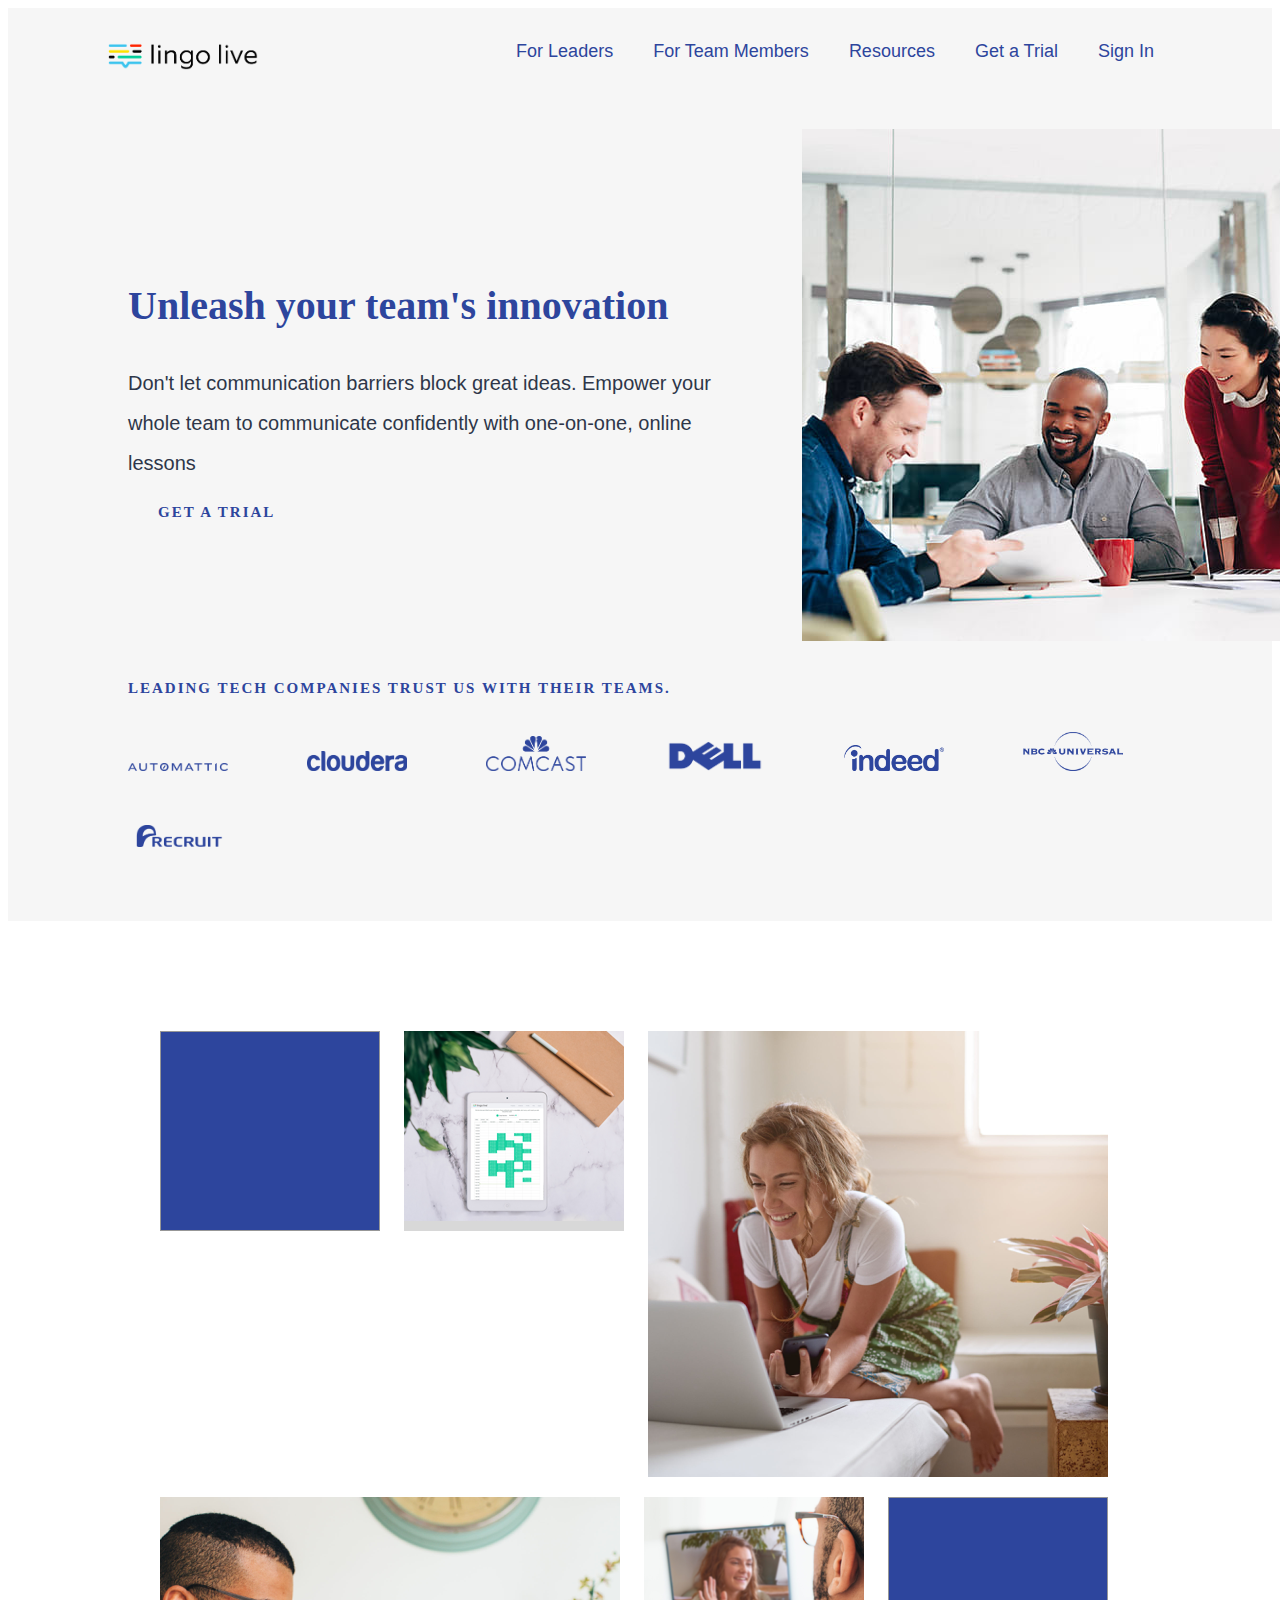
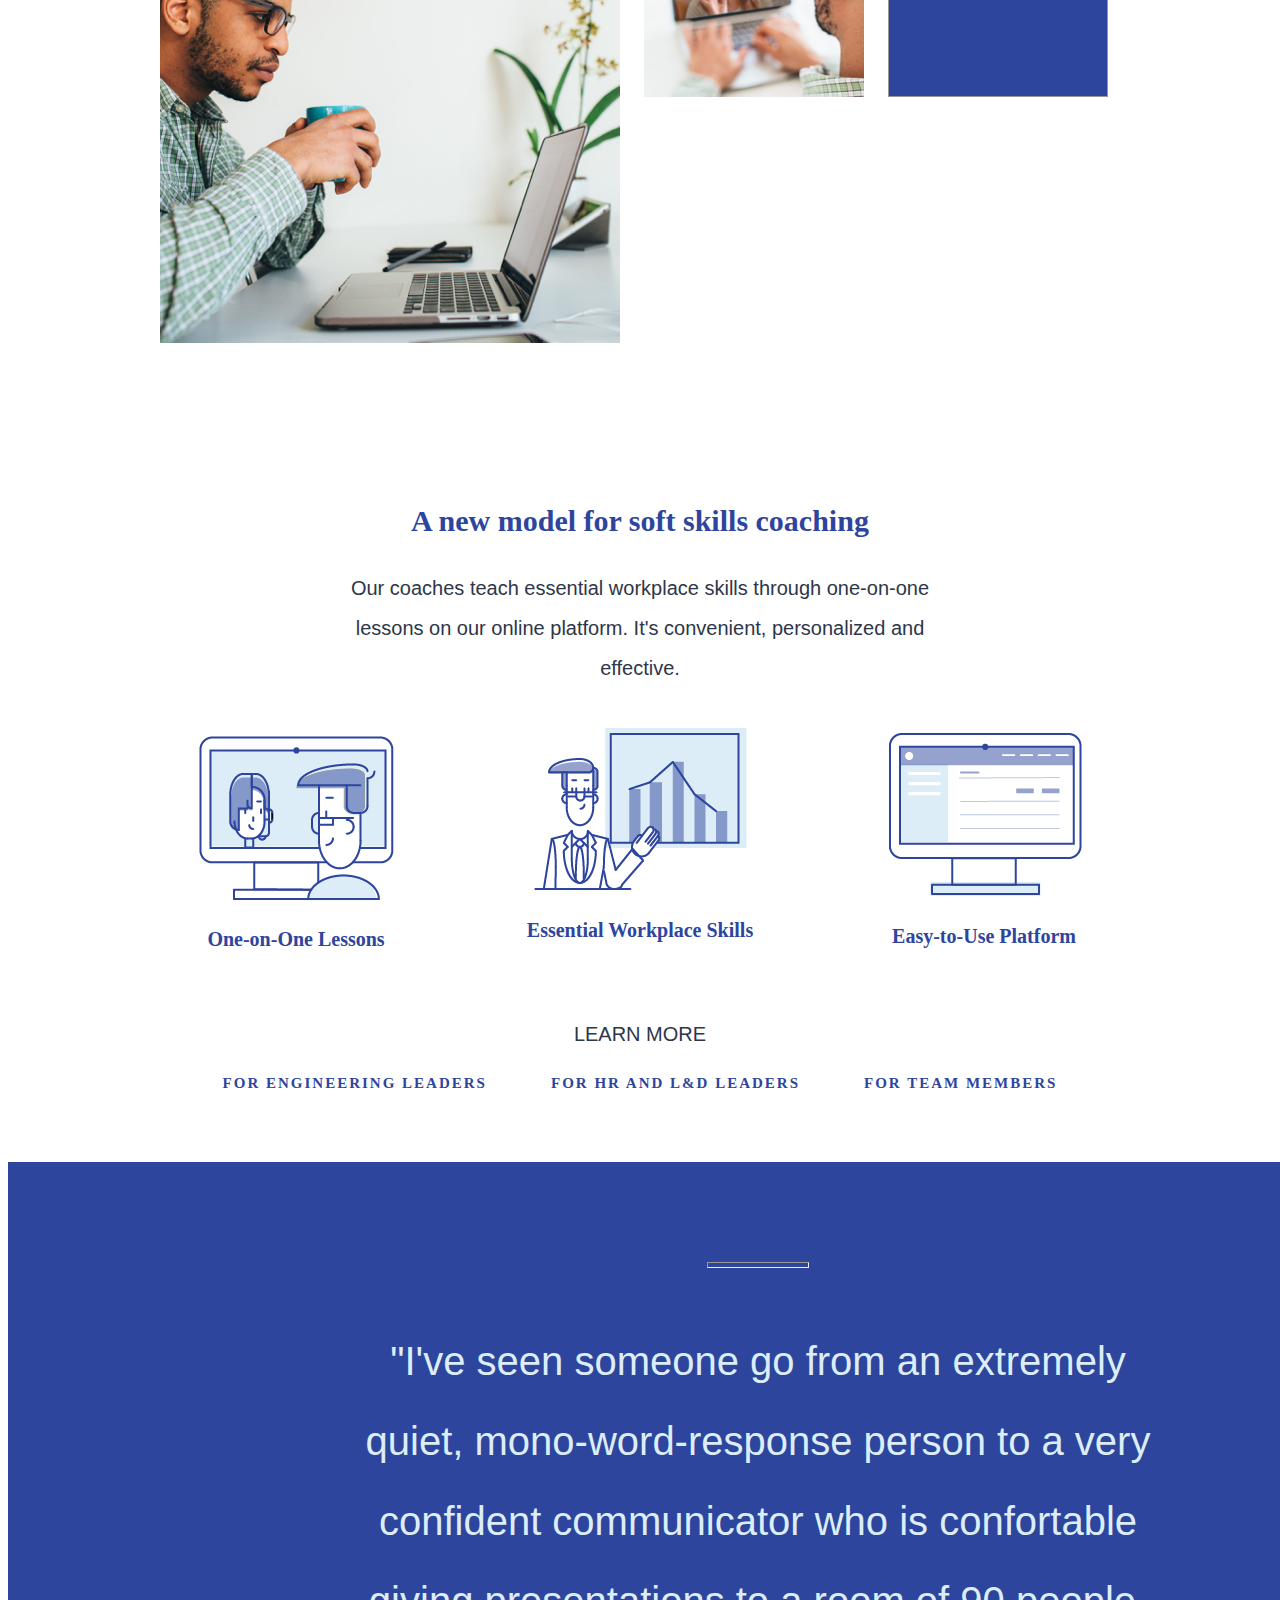
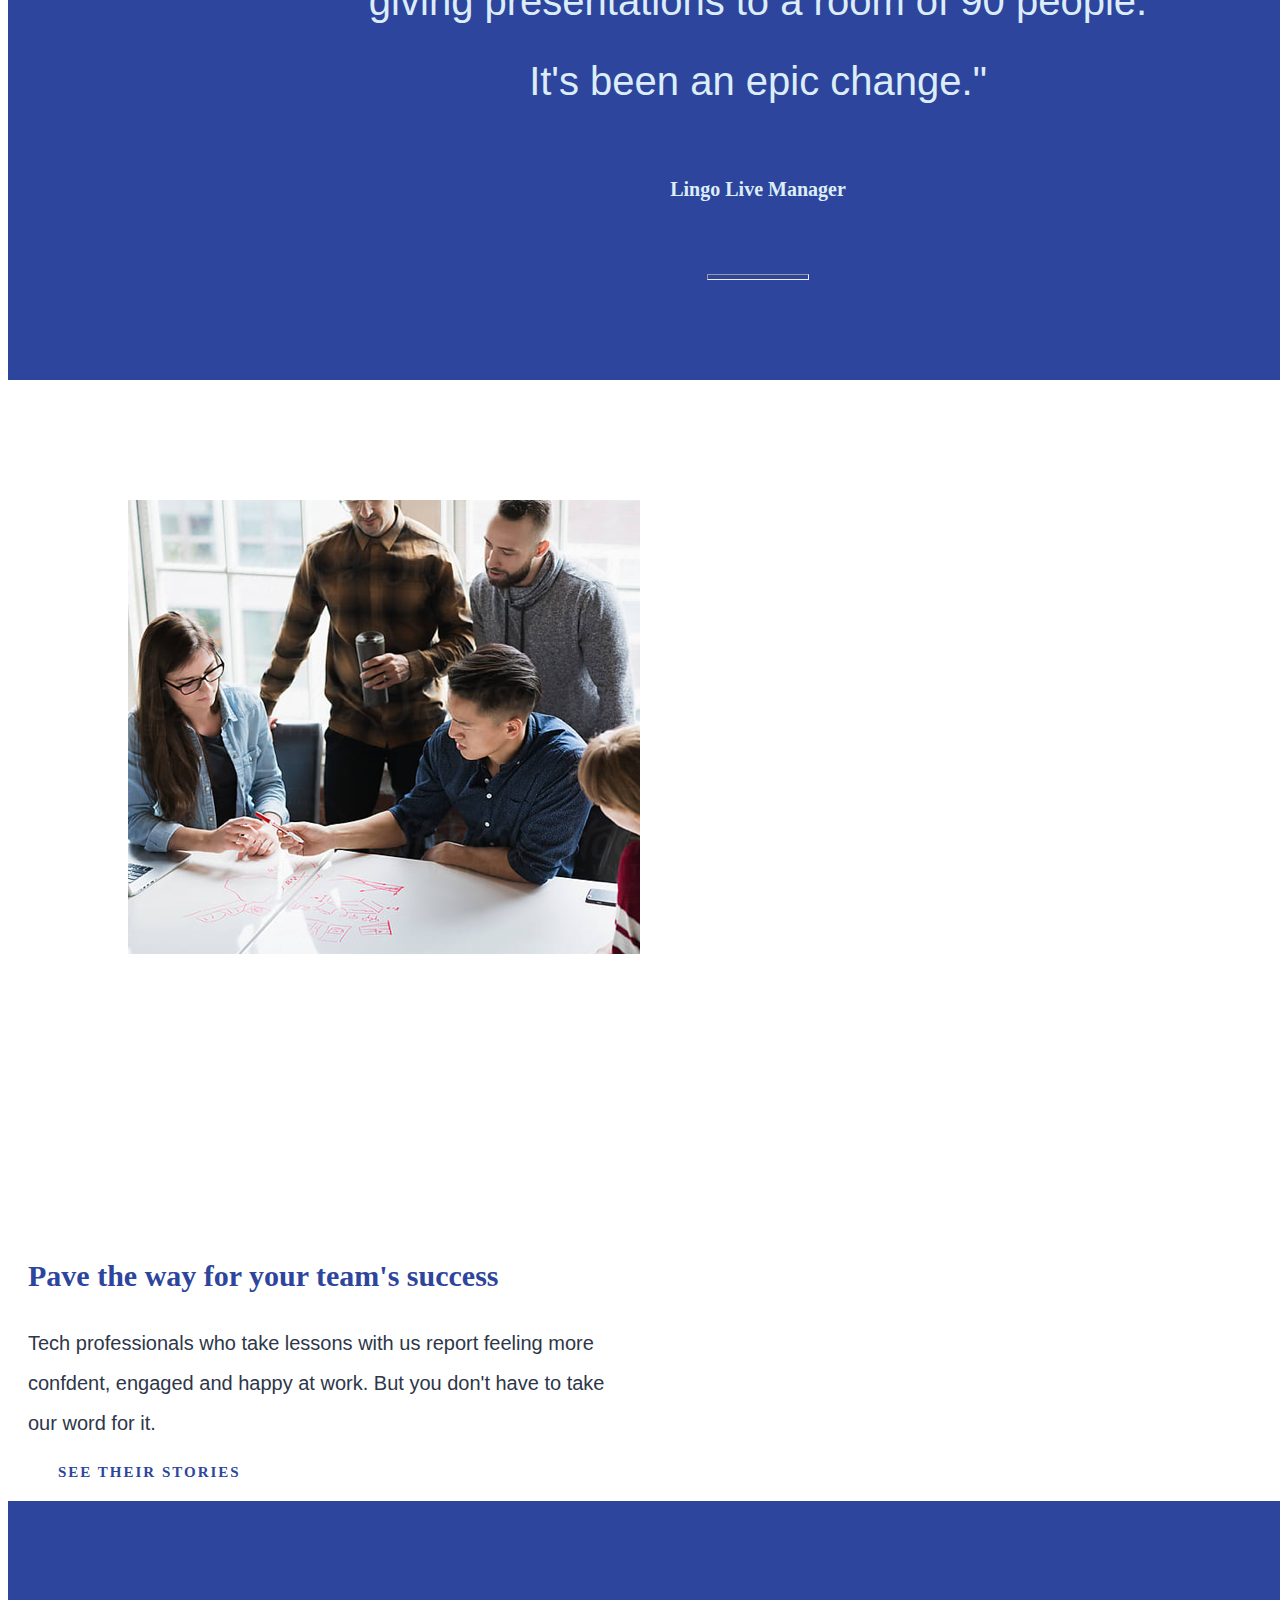
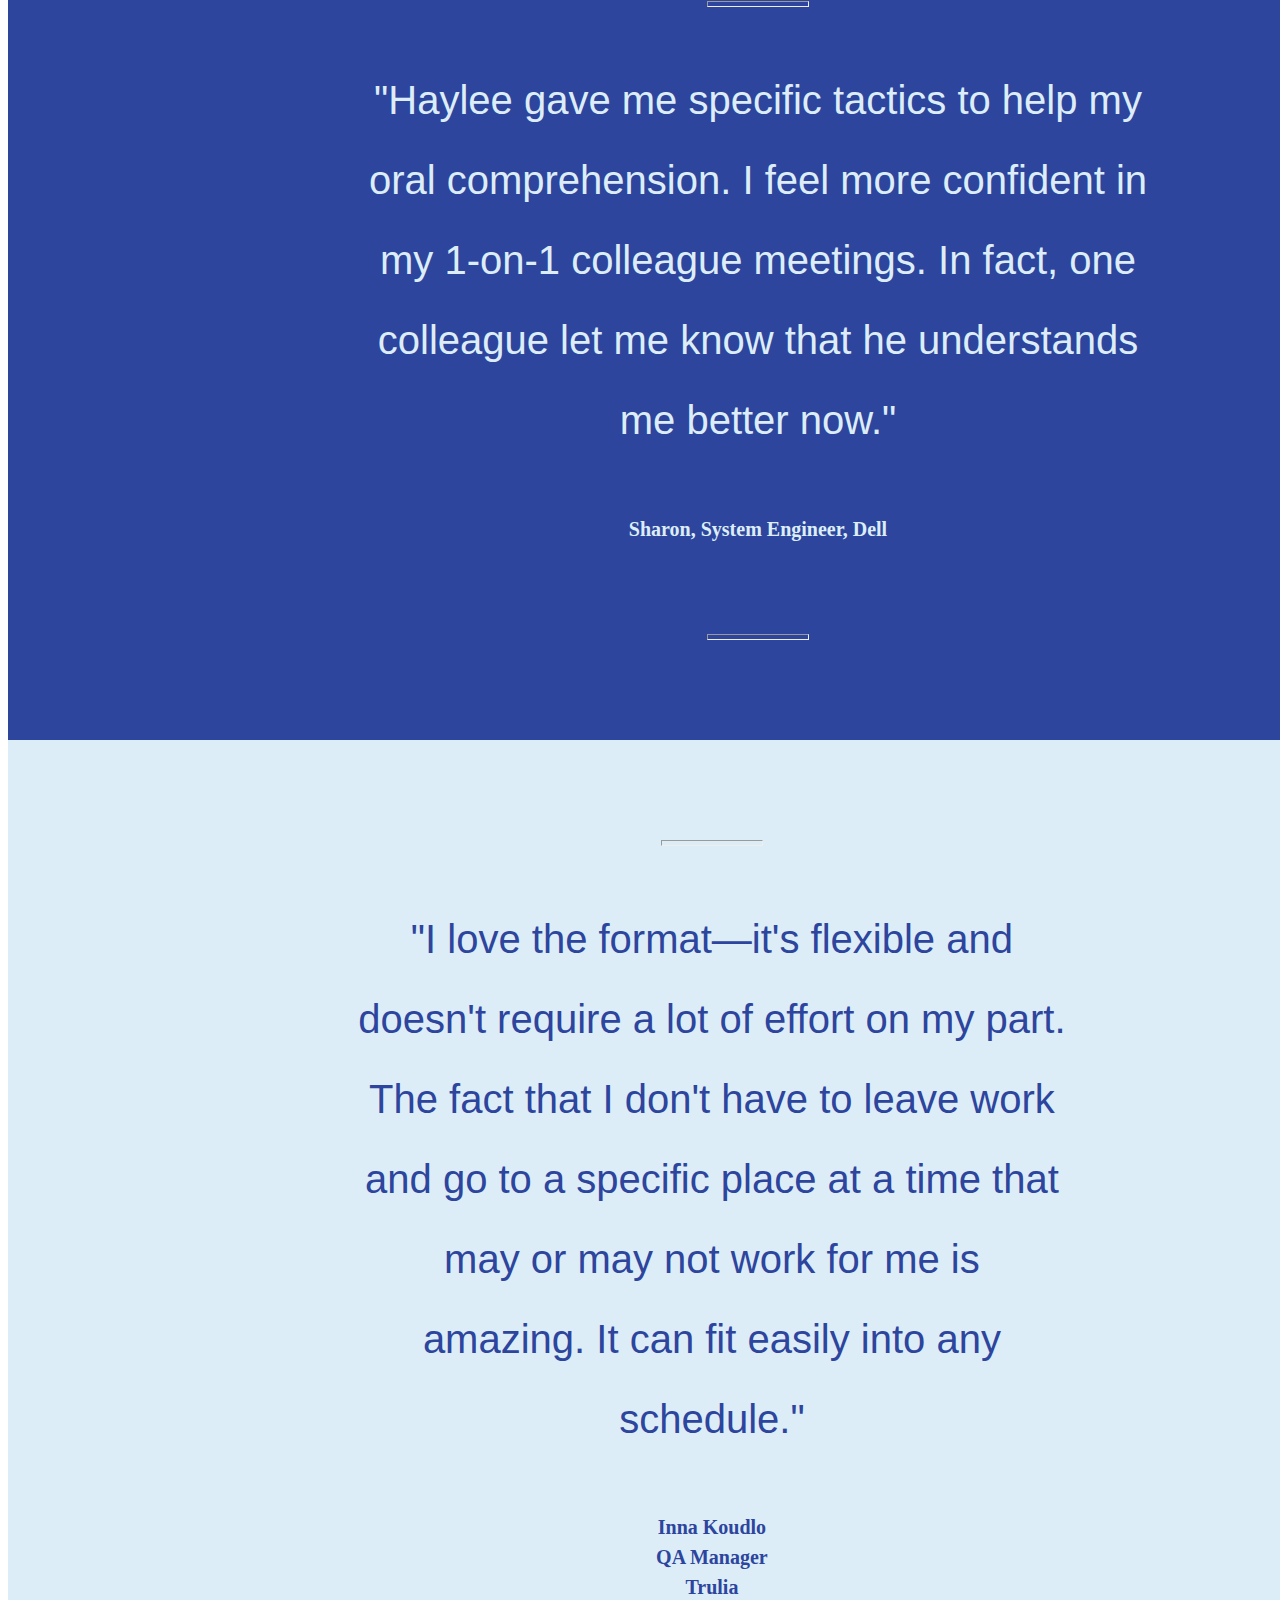
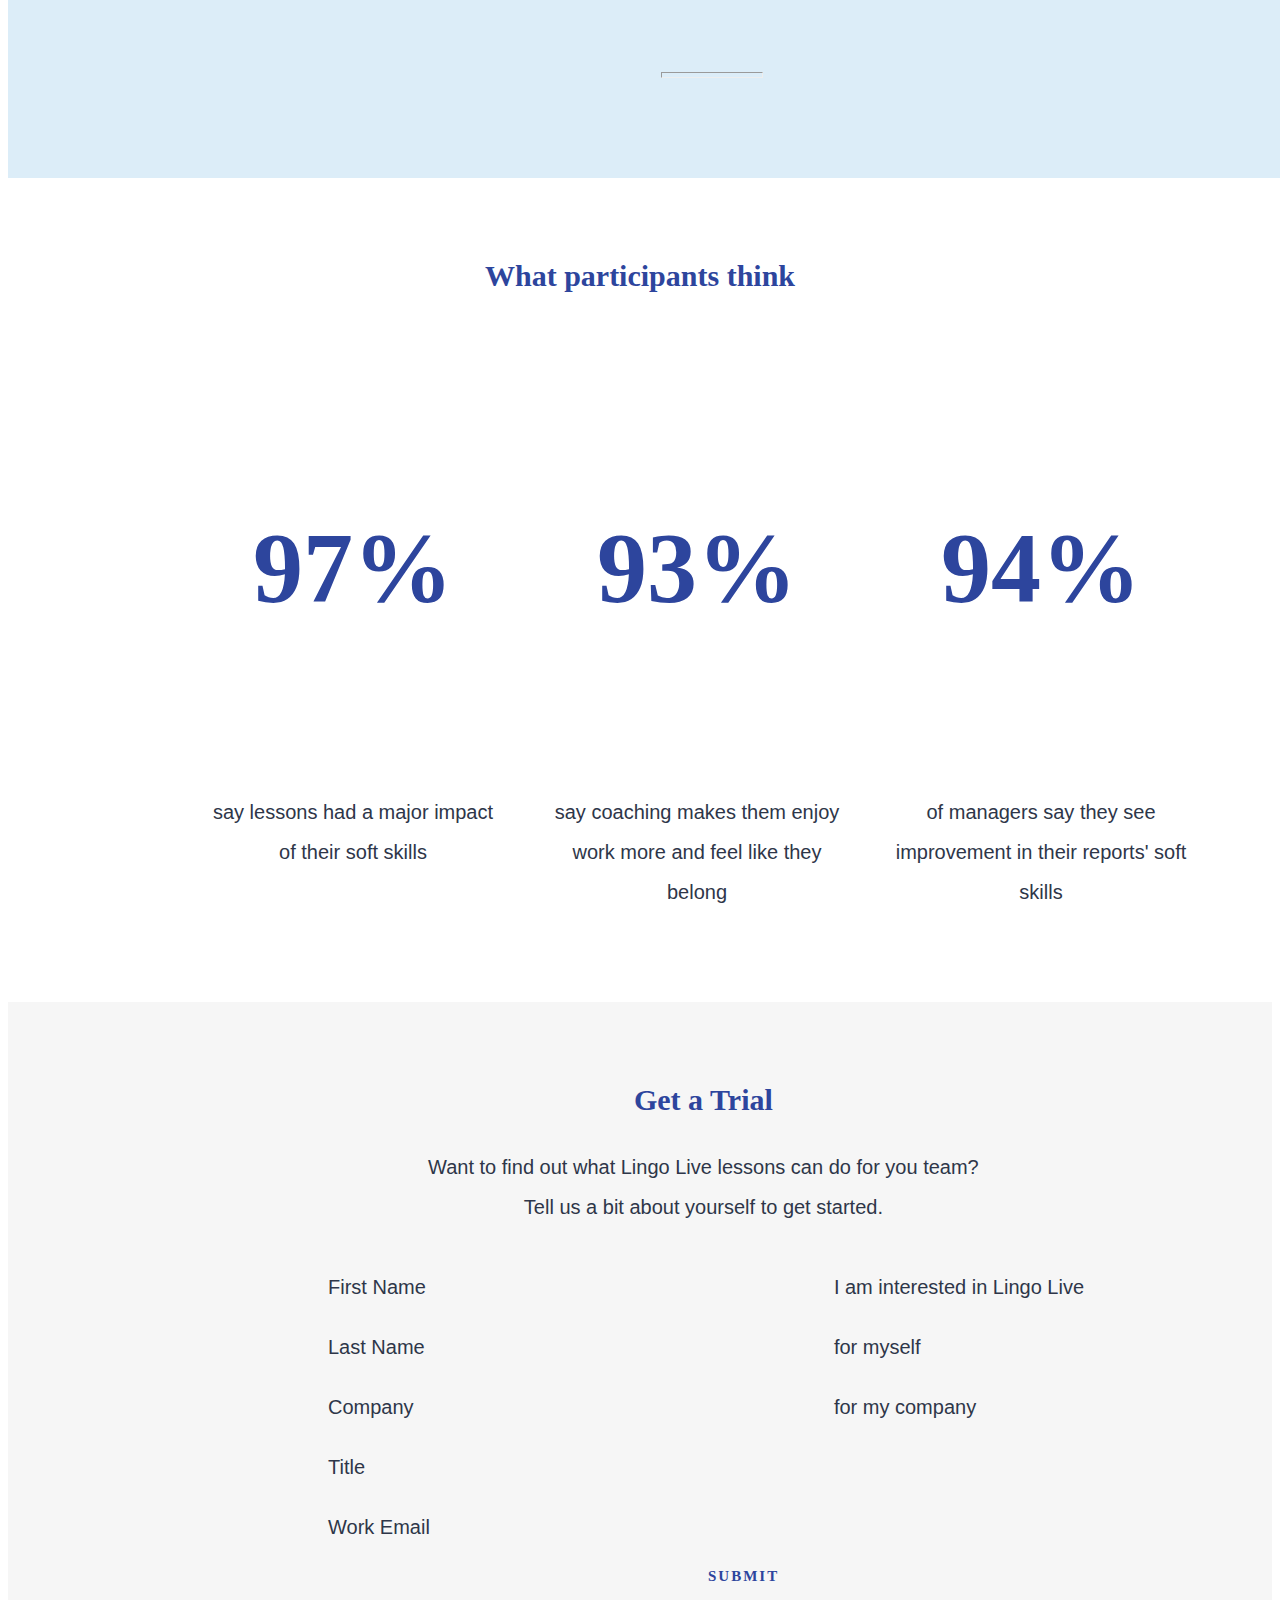
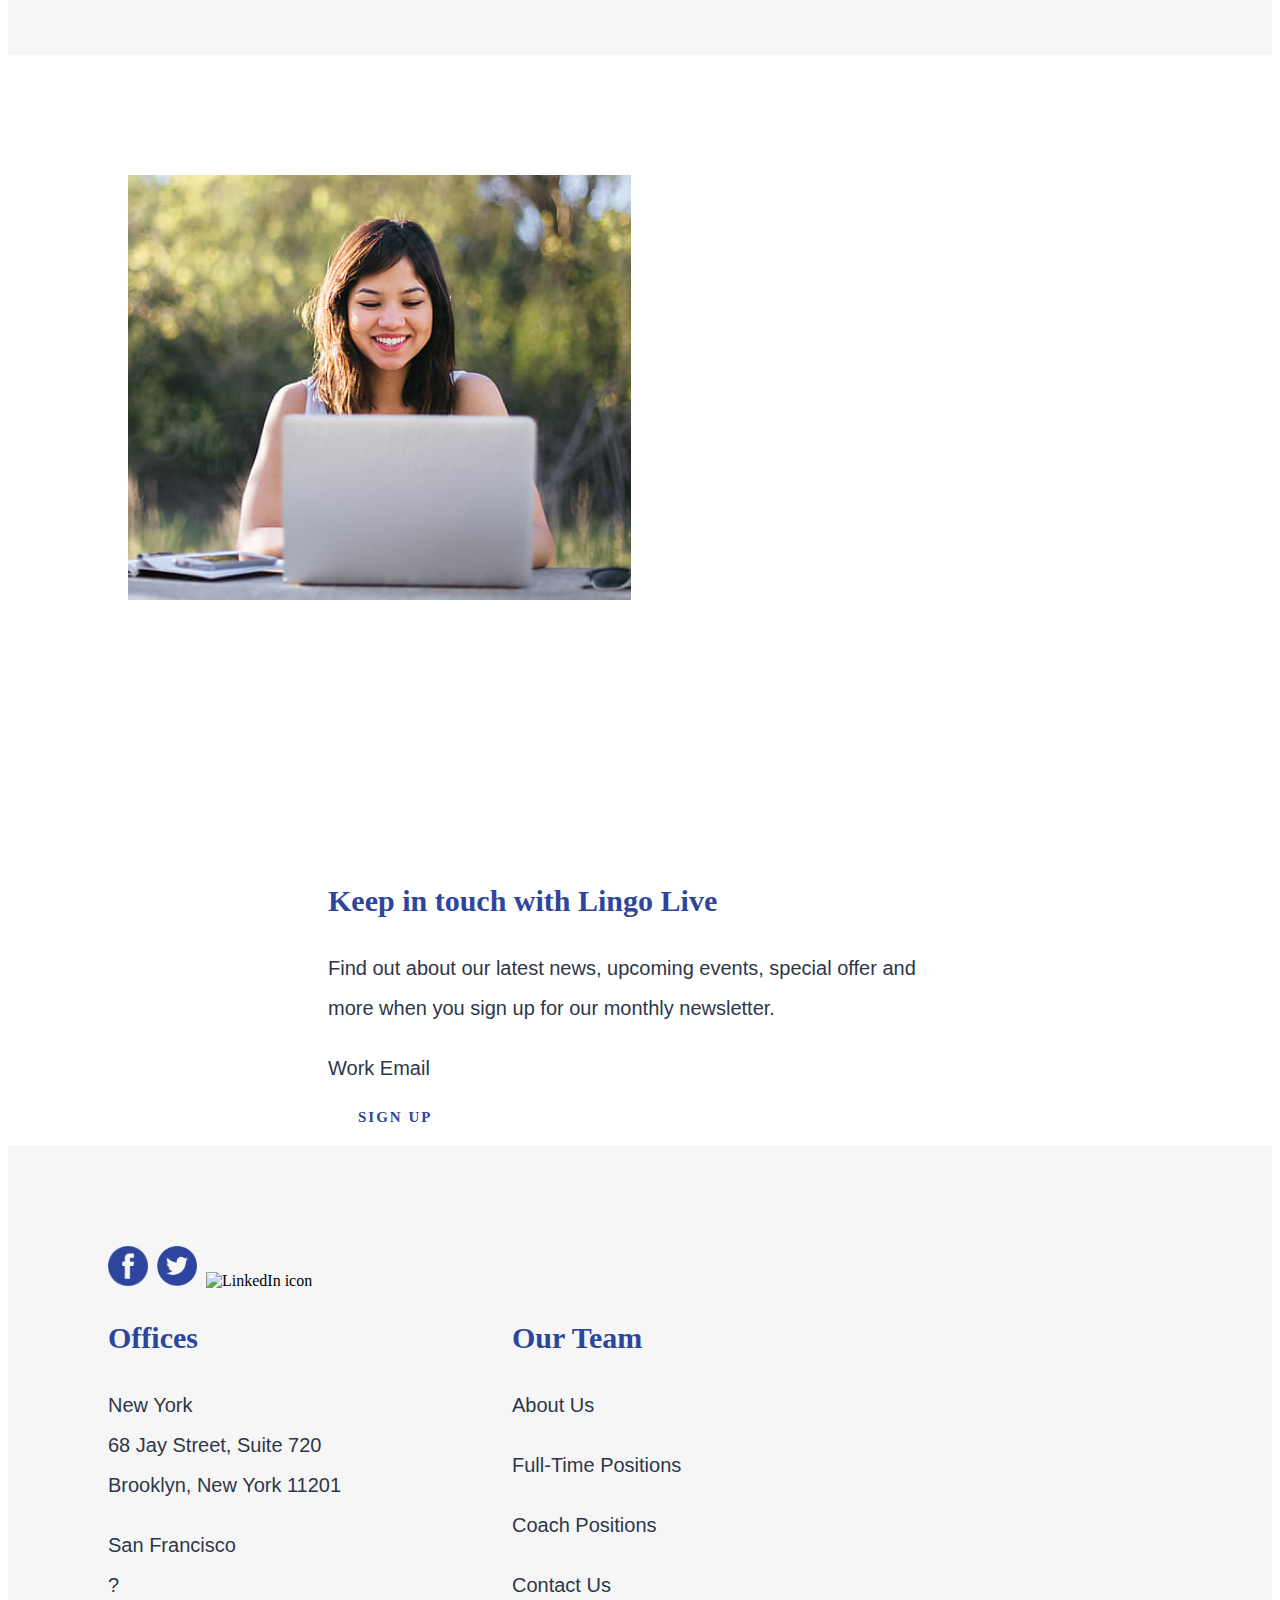
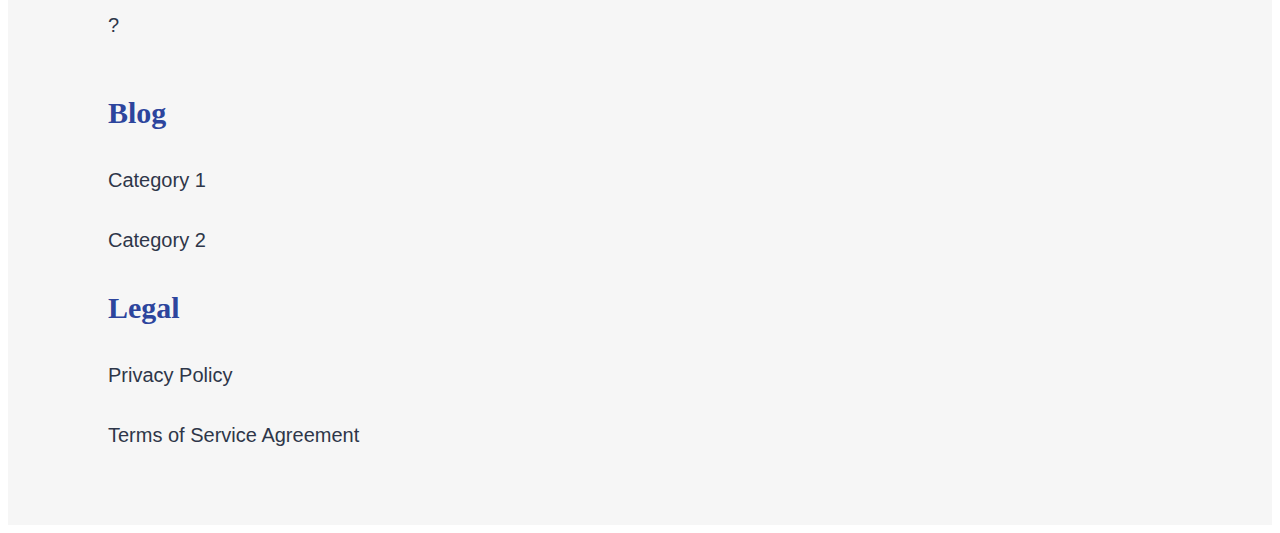
==== commit f51d4553: "mobile mockup" ====
--- a/unit_6/index.html
+++ b/unit_6/index.html
@@ -7,9 +7,8 @@
 </head>
 
 <body>
-	<div class="wrapper">
-
-	<nav>
+
+	<nav class="clearfix">
 		<div class="logo">
 			<img src="images/lingo-live-logo.png" alt="Lingo Live logo" title="Lingo Live logo" width="150">
 		</div>
@@ -26,7 +25,7 @@
 		<div class="header-copy">
 			<h1>Unleash your team's innovation</h1>
 			<p>Don't let communication barriers block great ideas. Empower your whole team to communicate confidently with one-on-one, online lessons</p>
-			<a href="#">GET A TRIAL</a>
+			<a href="#">Get a Trial</a>
 		</div>
 		
 		<div class="header-image">
@@ -35,7 +34,7 @@
 		
 		<div class="logo-parade">
 			<div class="logo-headline">
-			<h6>LEADING TECH COMPANIES TRUST US WITH THEIR TEAMS.</h6>
+			<h6>Leading tech companies trust us with their teams.</h6>
 			</div>
 			<img src="images/automattic-blue.png" alt="Automattic logo" title="Automattic logo" width="100">
 			<img src="images/cloudera-blue.png" alt="Cloudera logo" title="Cloudera logo" width="100">
@@ -46,15 +45,16 @@
 			<img src="images/Recruit-blue.png" alt="Recruit logo" title="Recruit logo" width="100">
 		</div>
 	</header>
-
-	<section id="photo-collage" class="bg-pink">
-		<img src="images/rectangle.png">
-		<img src="images/scheduling.png">
-		<img src="images/coach.png">
-		<img src="images/learner.png">
-		<img src="images/over-the-shoulder.png">
-		<img src="images/rectangle.png">
-	</section>
+		<div class="wrapper clearfix">
+			<section id="photo-collage" class="bg-pink">
+				<img src="images/rectangle.png">
+				<img src="images/scheduling.png">
+				<img src="images/coach.png">
+				<img src="images/learner.png">
+				<img src="images/over-the-shoulder.png">
+				<img src="images/rectangle.png">
+			</section>
+		</div>
 
 	<section id="features" class="bg-pink">
 	<div class="features-intro">
@@ -79,16 +79,18 @@
 	</div>
 	<div class="multiple-ctas">
 		<p>Learn More</p>
-		<a href="#">FOR ENGINEERING LEADERS</a>
-		<a href="#">FOR HR + L&D LEADERS</a>
-		<a href="#">FOR TEAM MEMBERS</a>
+		<a href="#">For Engineering Leaders</a>
+		<a href="#">For HR and L&D Leaders</a>
+		<a href="#">For Team Members</a>
 	</div>
 	</section>
 
 	<section id="pull-quote-1" class="bg-pink">
 		<div class="inline-block width-600px">
+			<hr>
 			<h4>"I've seen someone go from an extremely quiet, mono-word-response person to a very confident communicator who is confortable giving presentations to a room of 90 people. It's been an epic change."</h4>
 			<h3>Lingo Live Manager</h3>
+			<hr>
 		</div>
 	</section>
 
@@ -99,21 +101,25 @@
 		<div class="testimonials-copy">
 			<h2>Pave the way for your team's success</h2>
 			<p>Tech professionals who take lessons with us report feeling more confdent, engaged and happy at work. But you don't have to take our word for it.</p>
-			<a href="#">SEE THEIR STORIES</a>
+			<a href="#">See Their Stories</a>
 		</div>
 	</section>
 
 	<section id="pull-quote-2" class="bg-pink">	
 		<div class="inline-block width-600px">
+			<hr>
 			<h4>"Haylee gave me specific tactics to help my oral comprehension. I feel more confident in my 1-on-1 colleague meetings. In fact, one colleague let me know that he understands me better now."</h4>
-			<h3>Sharon<br>System Engineer<br>Dell</h3>
+			<h3>Sharon, System Engineer, Dell</h3>
+			<hr>
 		</div>
 	</section>
 
 	<section id="pull-quote-3" class="bg-pink">
 		<div class="inline-block width-600px">
+			<hr>
 			<h4>"I love the format—it's flexible and doesn't require a lot of effort on my part. The fact that I don't have to leave work and go to a specific place at a time that may or may not work for me is amazing. It can fit easily into any schedule."</h4>
 			<h3>Inna Koudlo<br>QA Manager<br>Trulia</h3>
+			<hr>
 		</div>
 	</section>
 
@@ -157,7 +163,7 @@
 			<p>for my company</p>
 		</div>
 		<div class="trial-cta">
-			<a href="#">SUBMIT</a>
+			<a href="#">Submit</a>
 		</div>
 	</section>
 
@@ -169,7 +175,7 @@
 			<h2>Keep in touch with Lingo Live</h2>
 			<p>Find out about our latest news, upcoming events, special offer and more when you sign up for our monthly newsletter.</p>
 			<p>Work Email</p>
-			<a href="#">SIGN UP</a>
+			<a href="#">Sign Up</a>
 		</div>
 	</section>
 
--- a/unit_6/css/style.css
+++ b/unit_6/css/style.css
@@ -35,7 +35,7 @@
 	font-weight: lighter;
 	color: #DCEDF8;
 	line-height: 2em;
-	font-weight: lighter;
+	font-weight: 100;
 }
 h5 {
 	font-family: 'Source Serif Pro', serif; "Tiempos Text";
@@ -47,6 +47,7 @@
 	font-family: 'Karla'; sans-serif; "Apercu";
 	font-size: 15px;
 	letter-spacing: 2px;
+	text-transform: uppercase;
 	color: #2D459D;
 }
 
@@ -71,6 +72,15 @@
 	padding-left: 100px;
 }
 
+.clearfix:after {
+	visibility: hidden;
+	height: 0;
+	font-size: 0;
+	content: " ";
+	display: block;
+	clear: both;
+}
+
 nav {
 	display: block;
 	overflow: hidden;
@@ -115,6 +125,7 @@
 	letter-spacing: 2px;
 	color: #2D459D;
 	text-decoration: none;
+	text-transform: uppercase;
 	padding: 2em;
 }
 
@@ -141,11 +152,17 @@
 .multiple-ctas {
 	display: inline-block;
 	padding-bottom: 50px;
+	text-transform: uppercase;
+}
+
+.wrapper {
+	width: 980px;
+	margin: auto;
 }
 
 #photo-collage {
-	padding-top: 100px;
-	padding-left: 250px;
+	margin: 100px auto;
+	/*padding-left: 250px;*/
 }
 
 #photo-collage img {
@@ -196,17 +213,26 @@
 #pull-quote-1 {
 	background-color: #2D459D;
 	color: #DCEDF8;
-	padding: 20px;
-	padding-left: 300px;
-	padding-right: 300px;
-	padding-bottom: 75px;
+	/*padding-left: 300px;
+	padding-right: 300px;*/
+	margin: auto;
+	padding: 100px 350px;
+	/*padding-bottom: 75px;*/
 	text-align: center;
 	width: 800px;
 	/*display: inline-block;*/
 }
 
+#pull-quote-1 hr {
+	height: 4px;
+	color: #DCEDF8;
+	width: 100px;
+	margin: auto;
+}
+
 #pull-quote-1 h3 {
-	color: #DCEDF8;;
+	color: #DCEDF8;
+	margin-bottom: 70px;
 }
 
 #testimonials-intro {
@@ -237,6 +263,7 @@
 	letter-spacing: 2px;
 	color: #2D459D;
 	text-decoration: none;
+	text-transform: uppercase;
 	padding: 2em;
 }
 
@@ -244,30 +271,46 @@
 	/*background-color: #FFE2B8;
 	border: 1px black solid;*/
 	background-color: #2D459D;
-	padding: 20px;
-	padding-left: 300px;
-	padding-right: 300px;
-	padding-bottom: 75px;
+	margin: auto;
+	padding: 100px 350px;
 	text-align: center;
 	width: 800px;
 }
 
+#pull-quote-2 hr {
+	height: 4px;
+	color: #DCEDF8;
+	width: 100px;
+	margin: auto;
+}
+
 #pull-quote-2 h3 {
-	color: #DCEDF8;;
+	color: #DCEDF8;
+	padding-bottom: 70px;
 }
 
 #pull-quote-3 {
 	padding: 20px;
 	background-color: #DCEDF8;
 	text-align: center;
-	padding-left: 300px;
-	padding-right: 300px;
-	padding-bottom: 50px;
+	padding: 100px 350px;
+	margin: auto;
 	width: 56%;
 }
 
 #pull-quote-3 h4 {
 	color: #2D459D;
+}
+
+#pull-quote-3 h3 {
+	margin-bottom: 70px;
+}
+
+#pull-quote-3 hr {
+	height: 4px;
+	color: #2D459D;
+	width: 100px;
+	margin: auto;
 }
 
 #survey-results {
@@ -330,6 +373,7 @@
 .trial-cta {
 	padding-bottom: 50px;
 	padding-left: 650px;
+	text-transform: uppercase;
 }
 
 .trial-cta a {
@@ -364,6 +408,7 @@
 	letter-spacing: 2px;
 	color: #2D459D;
 	text-decoration: none;
+	text-transform: uppercase;
 	padding: 2em;
 }
 
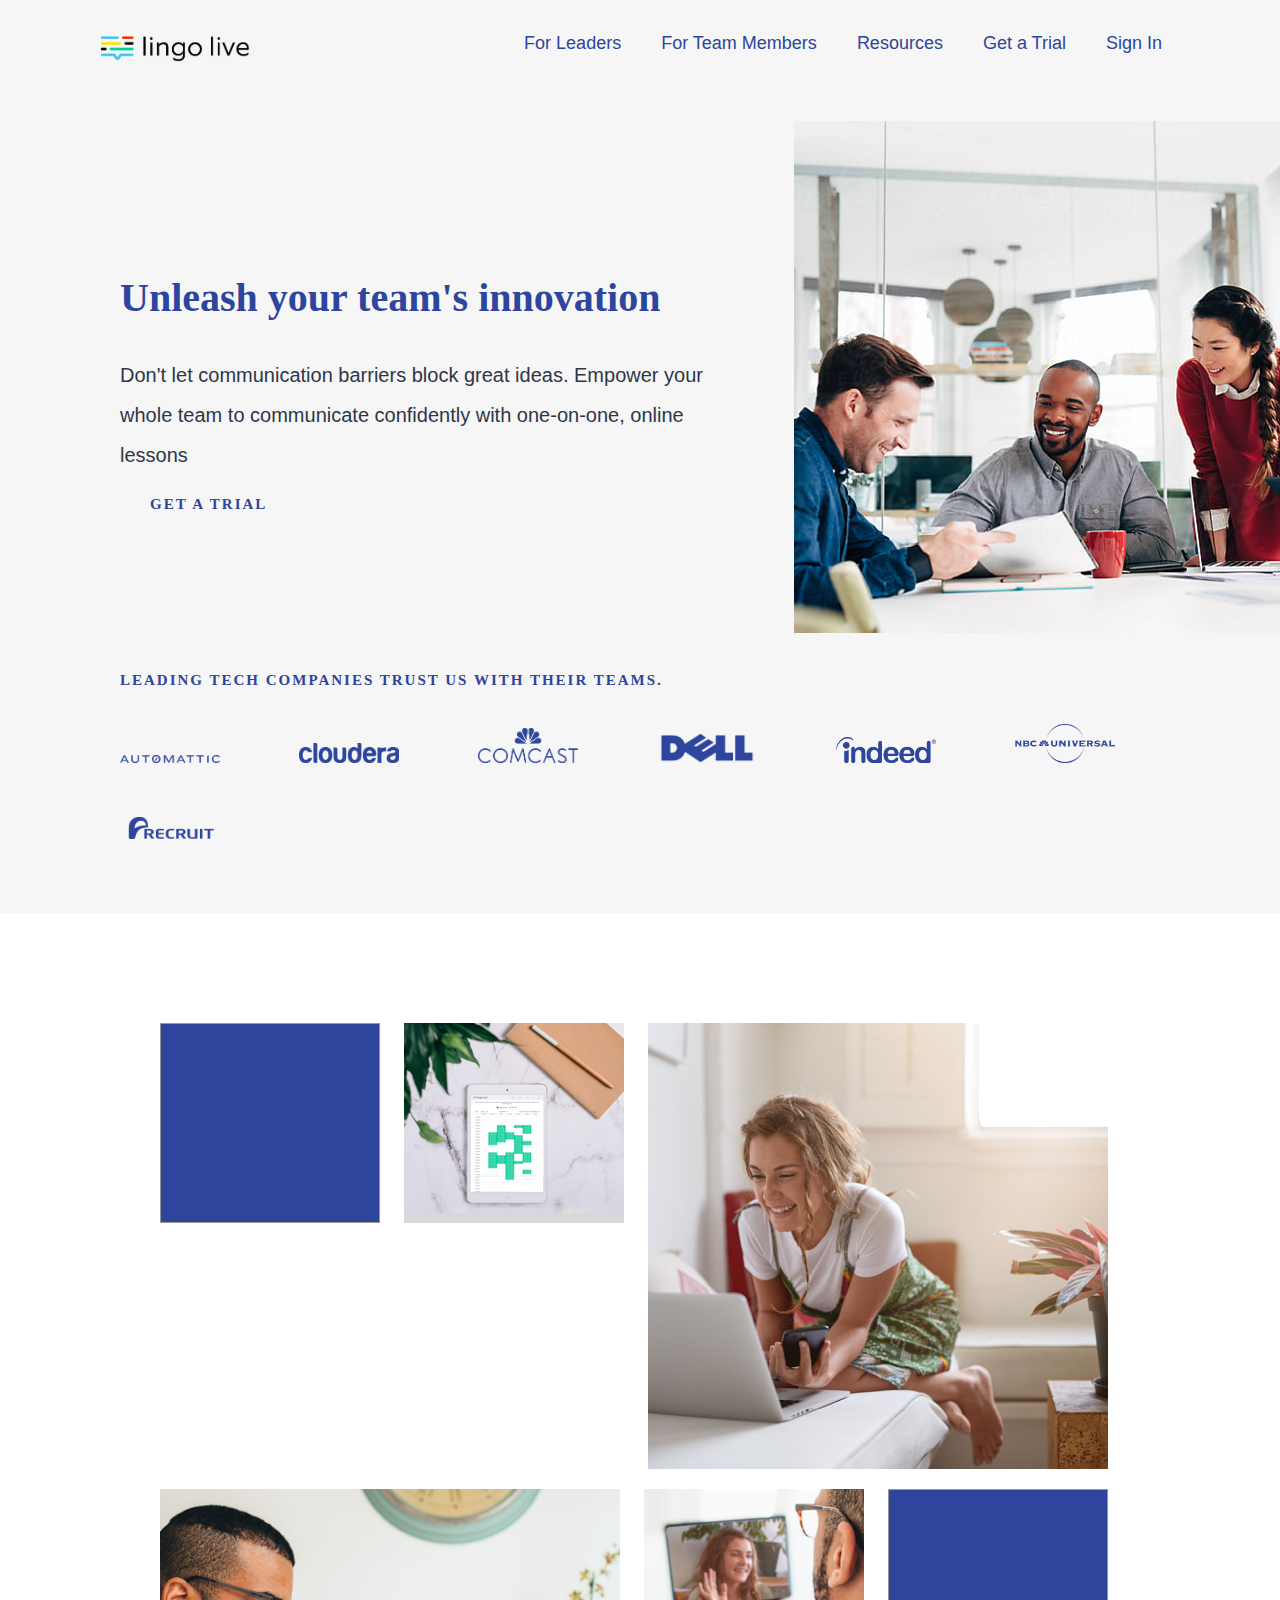
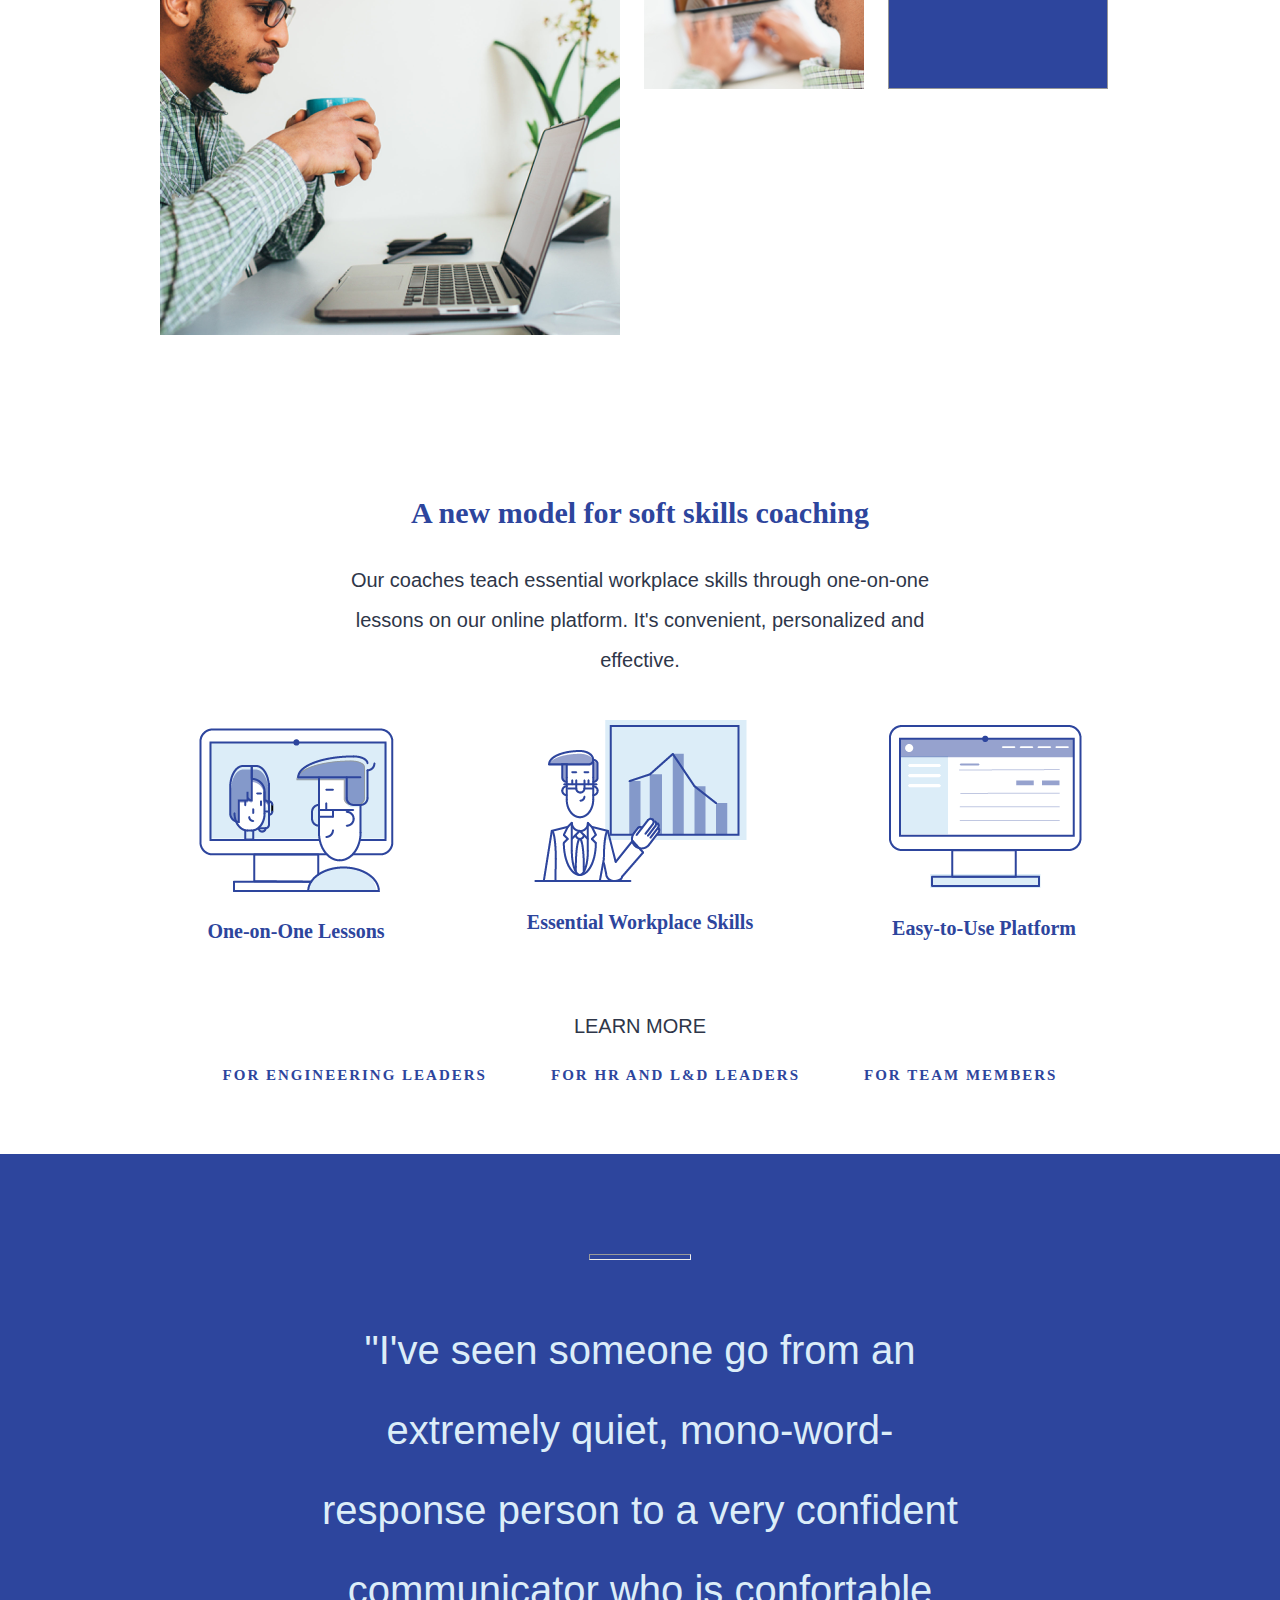
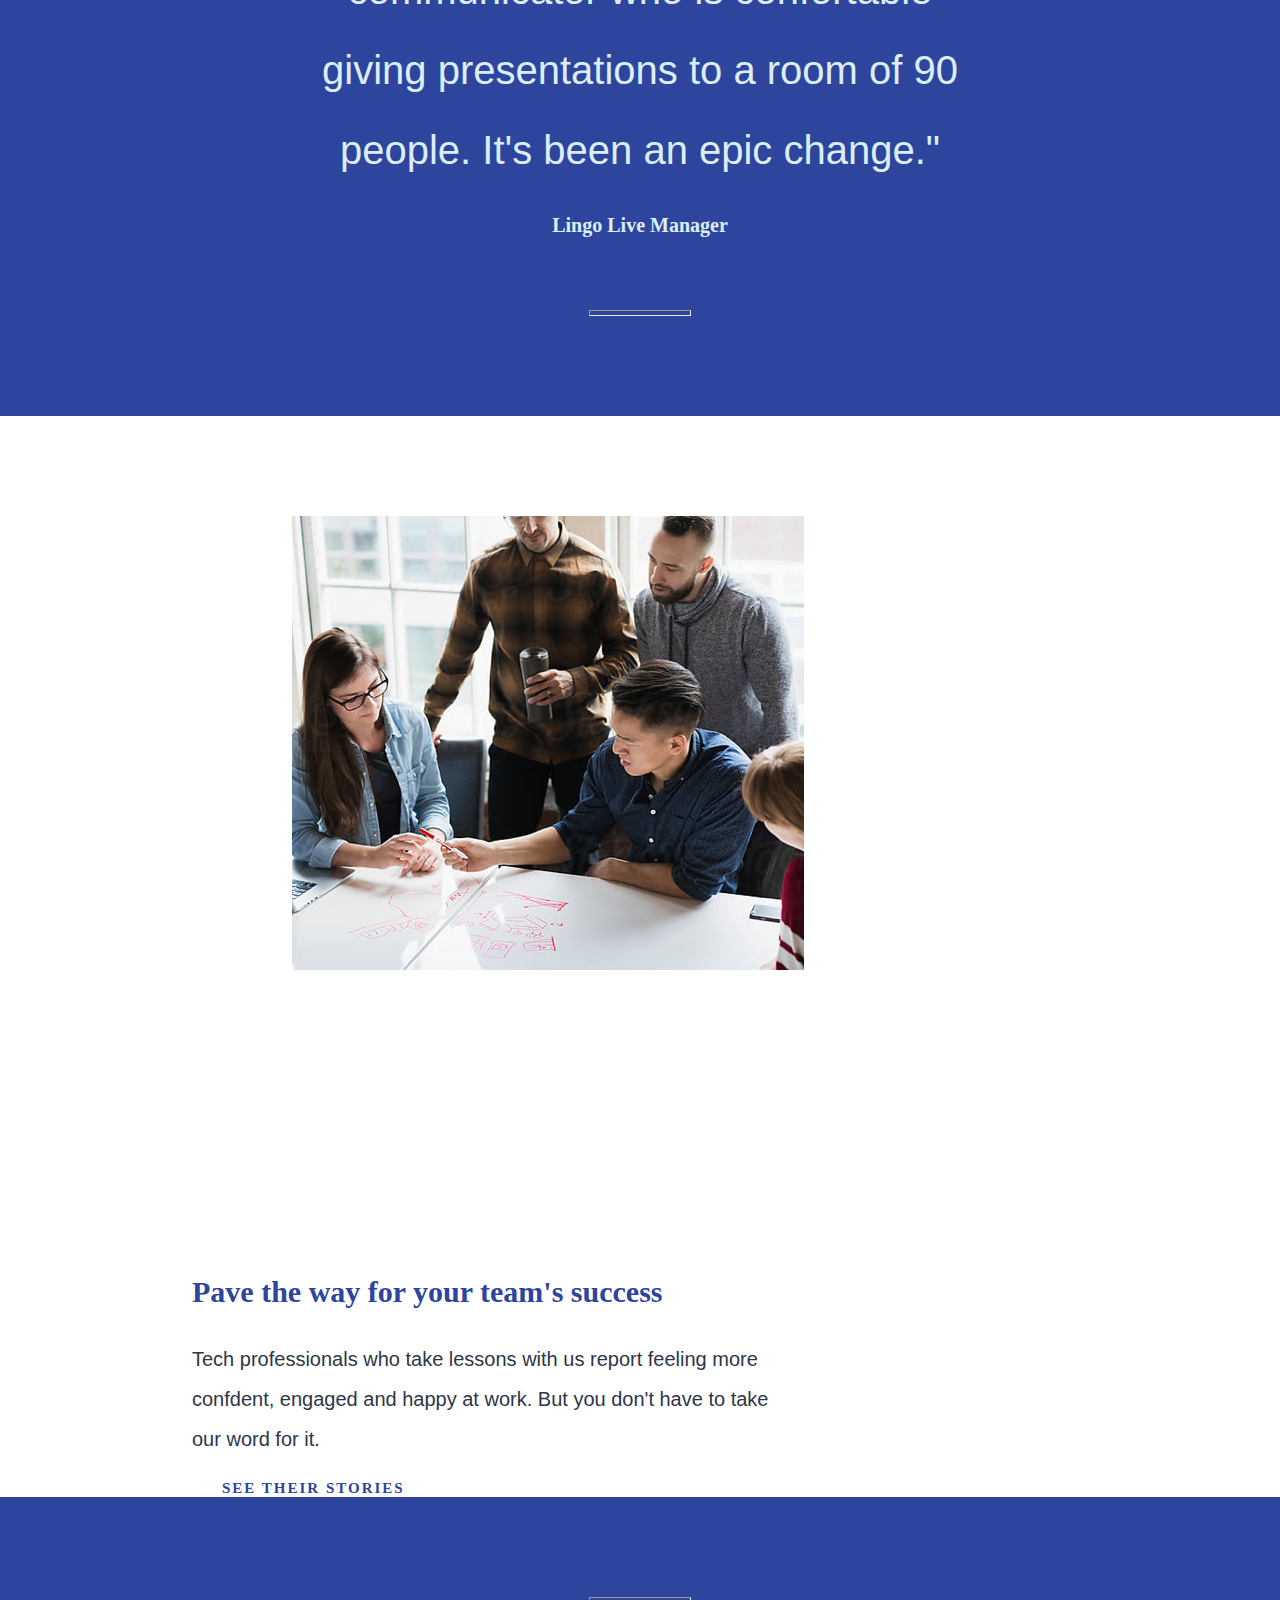
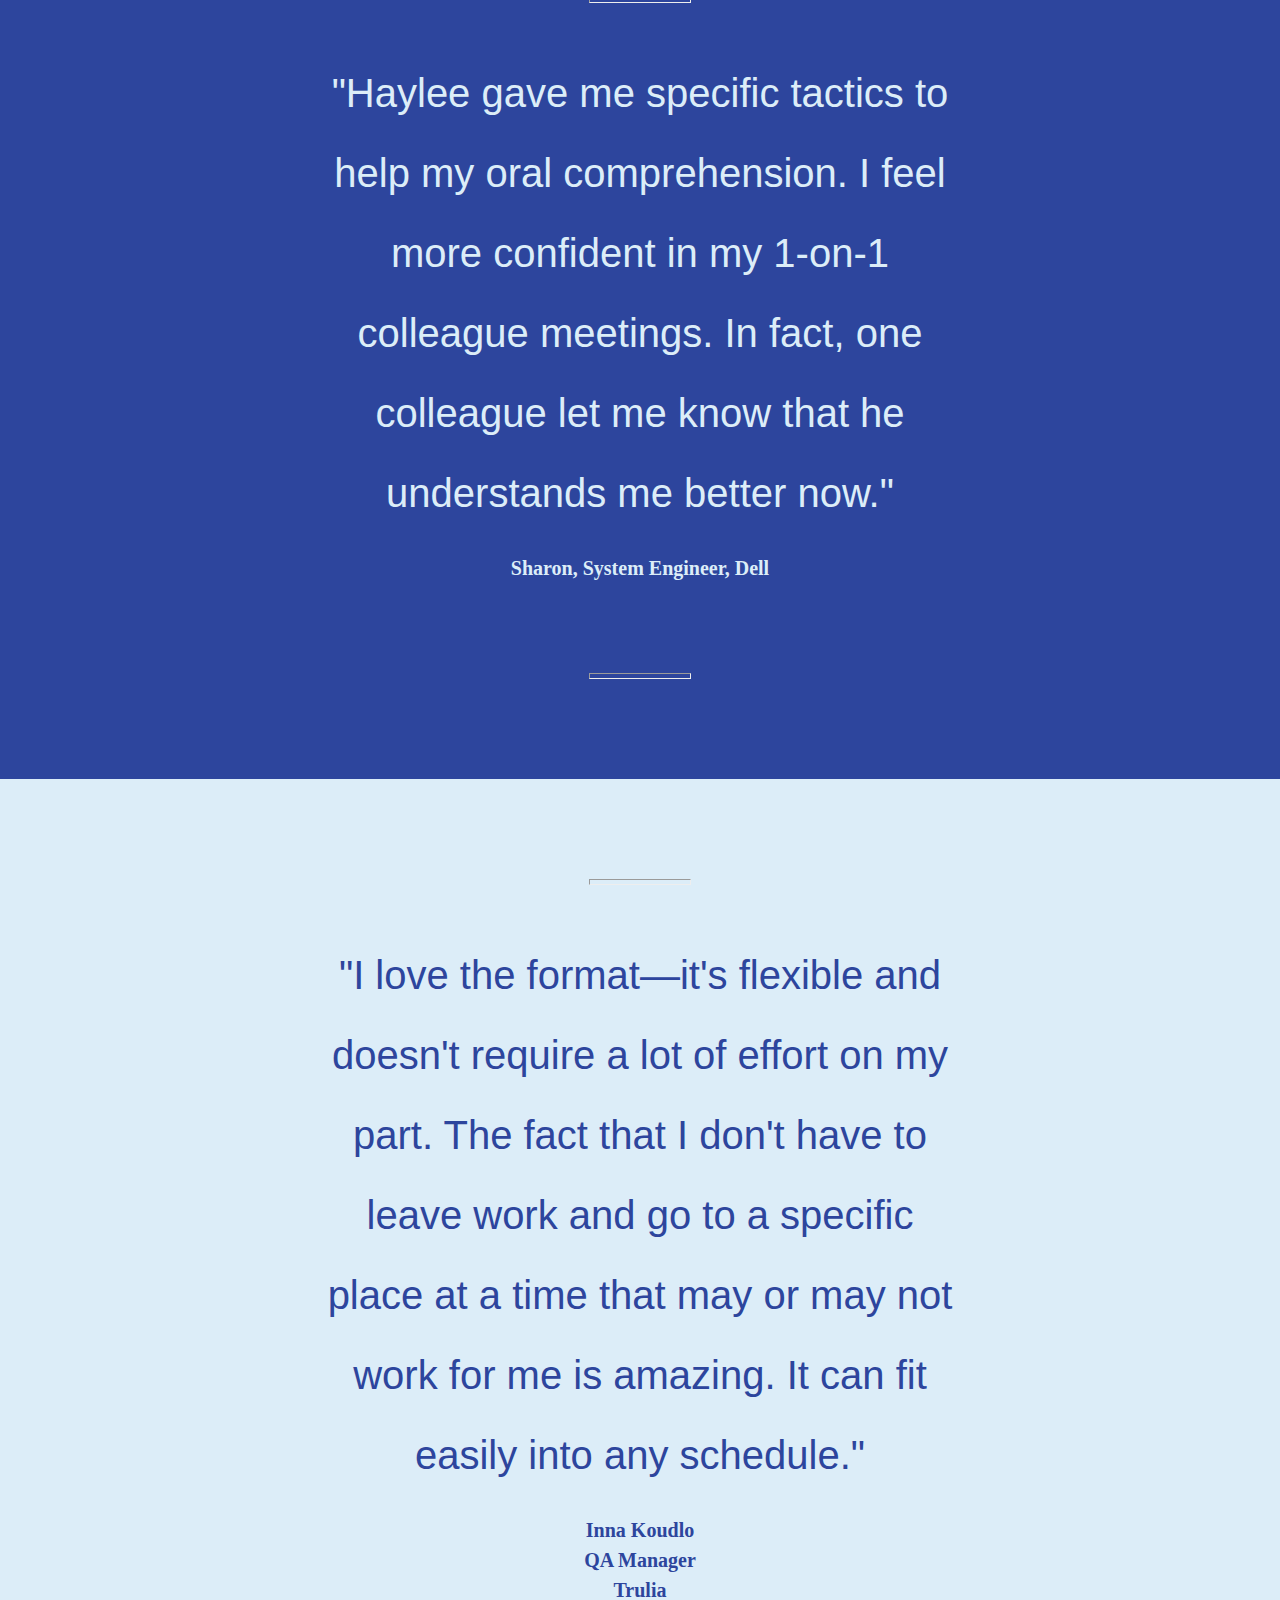
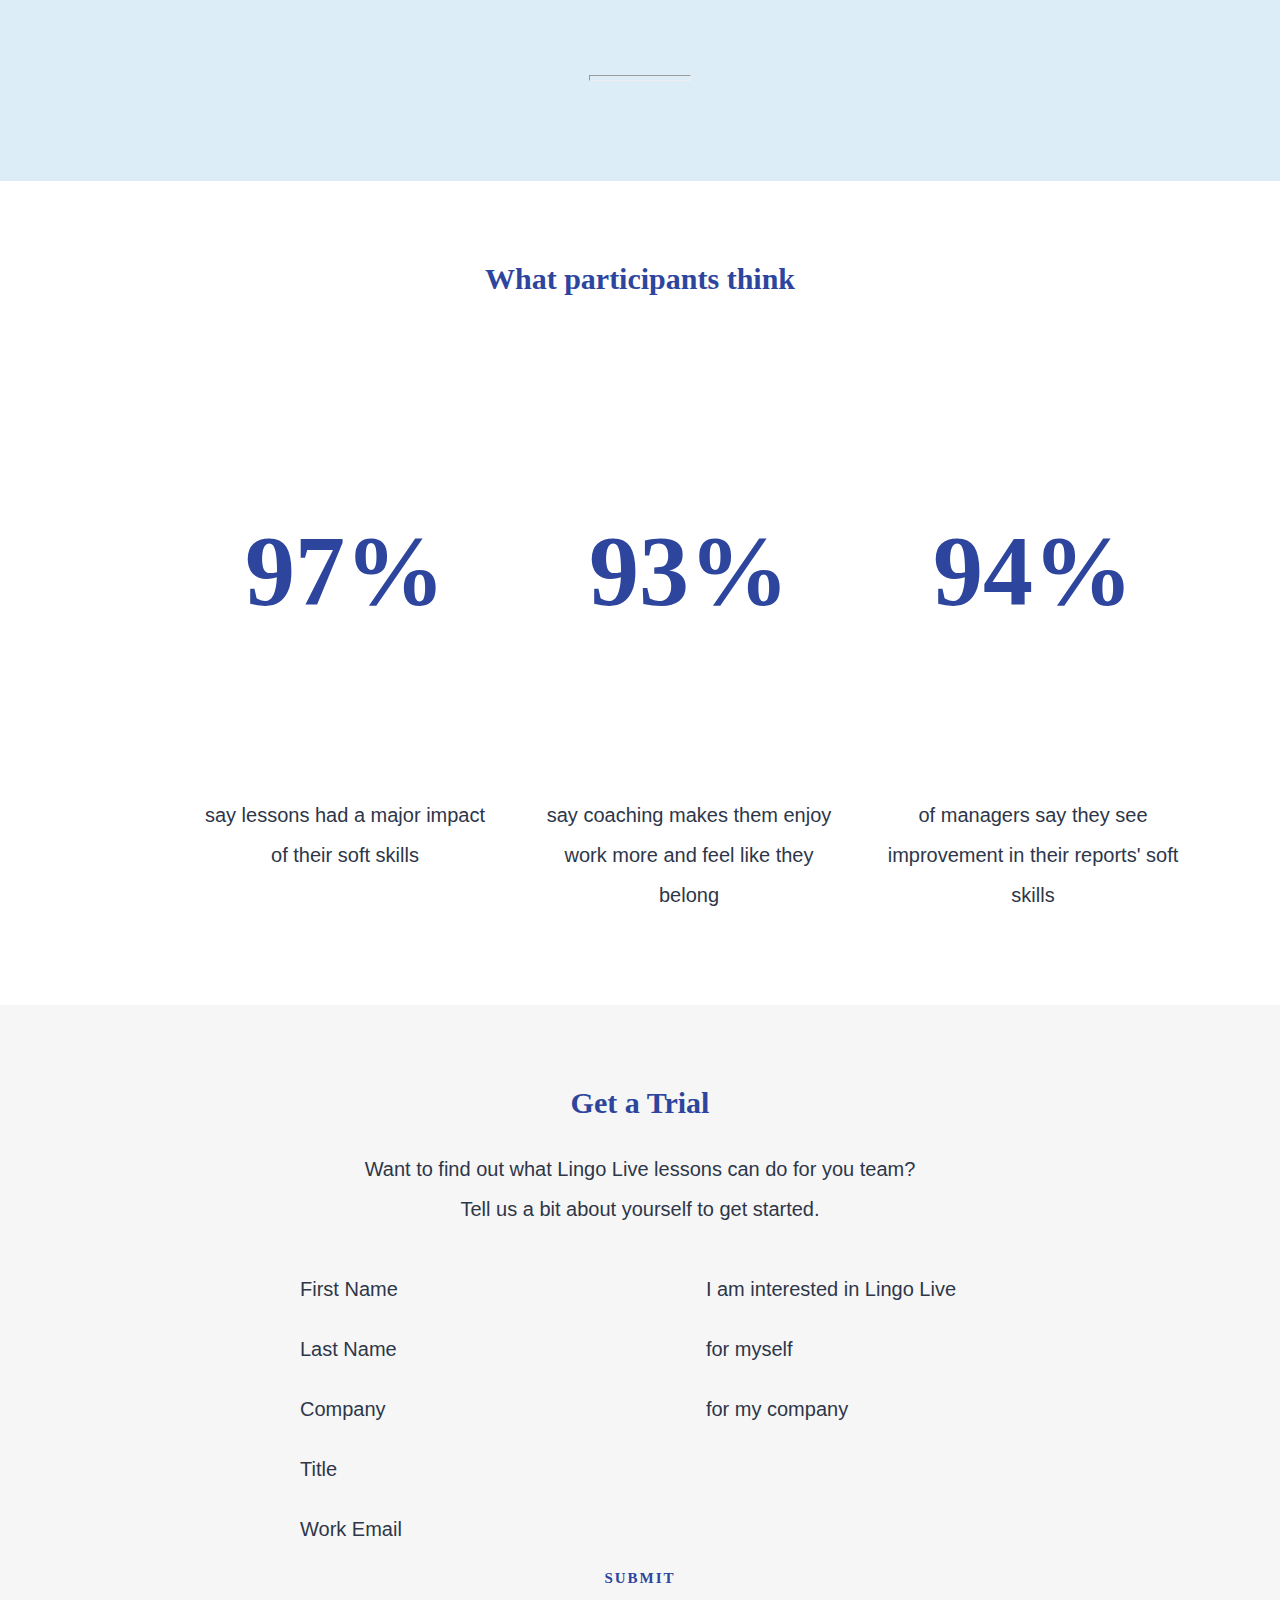
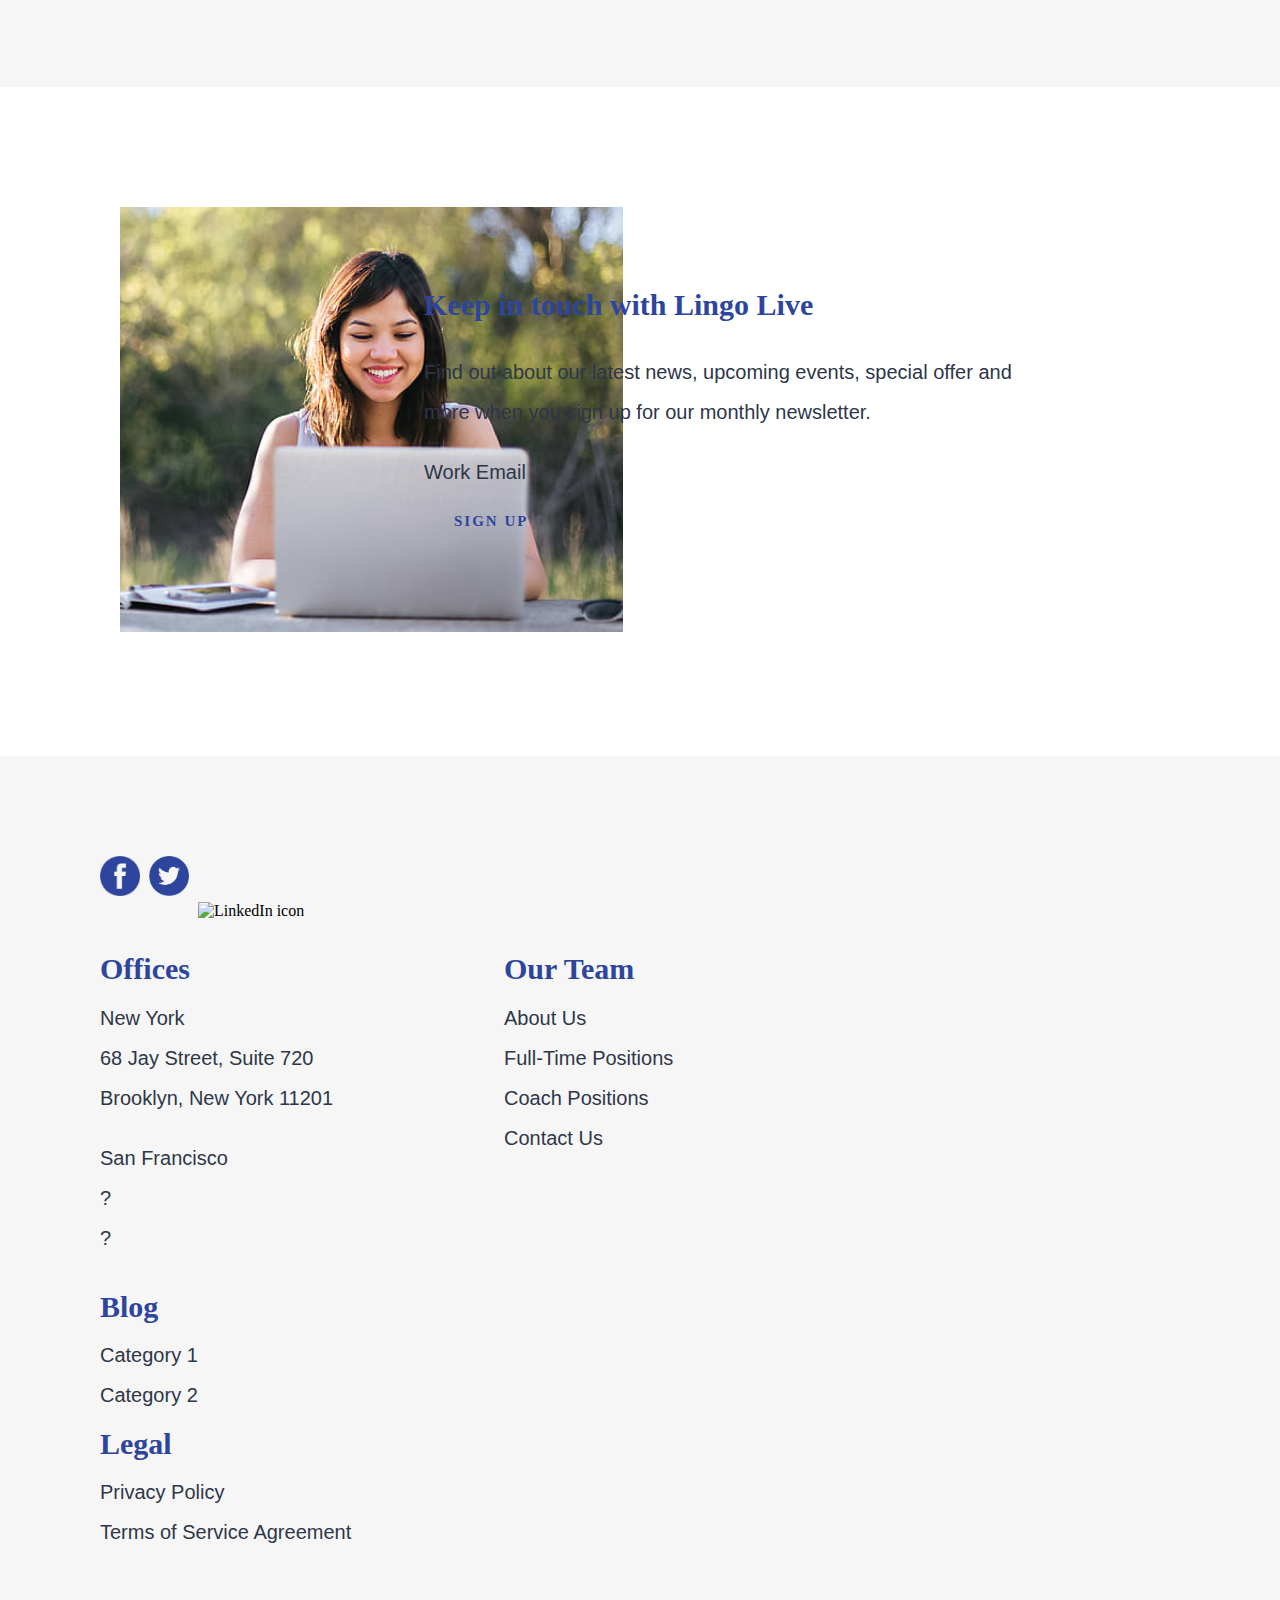
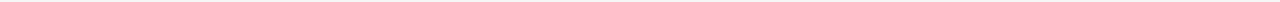
==== commit 79e6c25b: "unit 8" ====
--- a/unit_6/index.html
+++ b/unit_6/index.html
@@ -86,15 +86,16 @@
 	</section>
 
 	<section id="pull-quote-1" class="bg-pink">
-		<div class="inline-block width-600px">
+	<!-- 	<div class="inline-block width-600px"> -->
 			<hr>
 			<h4>"I've seen someone go from an extremely quiet, mono-word-response person to a very confident communicator who is confortable giving presentations to a room of 90 people. It's been an epic change."</h4>
 			<h3>Lingo Live Manager</h3>
 			<hr>
-		</div>
-	</section>
-
-	<section id="testimonials-intro" class="bg-pink">
+	<!-- 	</div> -->
+	</section>
+
+	<section id="testimonials-intro">
+		<div class="testimonials-wrapper">
 		<div class="testimonials-image">
 			<img src="images/testimonials-image.png" alt="multilingual team in a meeting" title="multilingual team in a meeting">
 		</div>
@@ -102,6 +103,7 @@
 			<h2>Pave the way for your team's success</h2>
 			<p>Tech professionals who take lessons with us report feeling more confdent, engaged and happy at work. But you don't have to take our word for it.</p>
 			<a href="#">See Their Stories</a>
+		</div>
 		</div>
 	</section>
 
@@ -192,18 +194,18 @@
 		</div>
 		<div class="footer-column-2">
 			<h2>Our Team</h2>
-			<p>About Us</p>
-			<p>Full-Time Positions</p>
-			<p>Coach Positions</p>
-			<p>Contact Us</p>
+			<a href="#">About Us</a>
+			<a href="#">Full-Time Positions</a>
+			<a href="#">Coach Positions</a>
+			<a href="#">Contact Us</a>
 		</div>
 		<div class="footer-column-3">
 			<h2>Blog</h2>
-			<p>Category 1</p>
-			<p>Category 2</p>
+			<a href="#">Category 1</a>
+			<a href="#">Category 2</a>
 			<h2>Legal</h2>
-			<p>Privacy Policy</p>
-			<p>Terms of Service Agreement</p>
+			<a href="#">Privacy Policy</a>
+			<a href="#">Terms of Service Agreement</a>
 		</div>
 	</footer>
 
--- a/unit_6/css/style.css
+++ b/unit_6/css/style.css
@@ -4,8 +4,11 @@
 font-family: 'Source Serif Pro', serif;
 font-family: 'Karla', sans-serif;
 
+html{margin: 0;padding: 0;}
+
 body {
-	text-align: center;
+	margin: 0;
+	padding: 0;
 }
 
 h1 {
@@ -212,15 +215,15 @@
 
 #pull-quote-1 {
 	background-color: #2D459D;
+	padding: 100px;
+	text-align: center;
+}
+
+#pull-quote-1 h4 {
+	width: 60%;
+	margin: auto;
 	color: #DCEDF8;
-	/*padding-left: 300px;
-	padding-right: 300px;*/
-	margin: auto;
-	padding: 100px 350px;
-	/*padding-bottom: 75px;*/
-	text-align: center;
-	width: 800px;
-	/*display: inline-block;*/
+	padding-top: 50px;
 }
 
 #pull-quote-1 hr {
@@ -235,11 +238,15 @@
 	margin-bottom: 70px;
 }
 
-#testimonials-intro {
+.testimonials-wrapper {
+	width: 70%;
+	margin: auto;
+}
+/*#testimonials-intro {
 	/*background-color: #FFE2B8;
 	border: 1px black solid;*/
-	padding: 20px;
-}
+	/*padding: 20px;
+}*/
 
 .testimonials-image {
 	width: 200px;
@@ -268,13 +275,9 @@
 }
 
 #pull-quote-2 {
-	/*background-color: #FFE2B8;
-	border: 1px black solid;*/
 	background-color: #2D459D;
-	margin: auto;
-	padding: 100px 350px;
-	text-align: center;
-	width: 800px;
+	padding: 100px;
+	text-align: center;
 }
 
 #pull-quote-2 hr {
@@ -284,6 +287,12 @@
 	margin: auto;
 }
 
+#pull-quote-2 h4 {
+	width: 60%;
+	margin: auto;
+	padding-top: 50px;
+}
+
 #pull-quote-2 h3 {
 	color: #DCEDF8;
 	padding-bottom: 70px;
@@ -293,13 +302,17 @@
 	padding: 20px;
 	background-color: #DCEDF8;
 	text-align: center;
-	padding: 100px 350px;
-	margin: auto;
-	width: 56%;
+	padding: 100px;
+	margin: auto;
+	/*width: 56%;*/
 }
 
 #pull-quote-3 h4 {
 	color: #2D459D;
+	width: 60%;
+	text-align: center;
+	margin: auto;
+	padding-top: 50px;
 }
 
 #pull-quote-3 h3 {
@@ -349,7 +362,7 @@
 
 #get-a-trial-form {
 	background-color: #f6f6f6;
-	padding: 20px;
+	/*padding: 20px;*/
 	padding-top: 50px;
 
 }
@@ -357,7 +370,13 @@
 .trial-form-intro {
 	text-align: center;
 	width: 45%;
-	padding-left: 400px;
+	/*padding-left: 400px;*/
+	margin: auto;
+}
+
+.form-fields-wrapper {
+	width: 60%;
+	margin: auto;
 }
 
 .trial-form-column-1 {
@@ -367,13 +386,16 @@
 
 .trial-form-column-2 {
 	display: inline-block;
-	padding-left: 400px;
+	padding-left: 300px;
 }
 
 .trial-cta {
 	padding-bottom: 50px;
-	padding-left: 650px;
+	/*padding-left: 650px;*/
 	text-transform: uppercase;
+	text-align: center;
+	margin: auto;
+	padding-bottom: 100px;
 }
 
 .trial-cta a {
@@ -386,6 +408,11 @@
 	padding: 2em;
 }
 
+.newsletter-wrapper {
+	width: 70%;
+	margin: auto;
+}
+
 .newsletter-image {
 	width: 300px;
 	display: inline-block;
@@ -397,7 +424,7 @@
 .newsletter-copy {
 	display: inline-block;
 	width: 600px;
-	padding-left: 300px;
+	/*padding-left: 300px;*/
 	padding-top: 150px;
 }
 
@@ -430,8 +457,18 @@
 
 .social-icons img {
 	padding-right: 5px;
+	padding-bottom: 20px;
 	width: 40px;
 }
+
+.footer-column-1 h2 {
+	line-height: .25em;
+}
+
+.footer-column-2 h2 {
+	line-height: .25em;
+}
+
 .footer-column-1 {
 	display: inline-block;
 	width: 400px;
@@ -442,11 +479,35 @@
 	width: 400px;
 }
 
+.footer-column-3 h2 {
+	line-height: .25em;
+}
+
+.footer-column-2 a {
+	display: block;
+	font-family: 'Karla', sans-serif; Apercu;
+	font-size: 20px;
+	font-weight: lighter;
+	line-height: 2em;
+	color: #2e3649;
+	text-decoration: none;
+}
+
 .footer-column-3 {
 	display: inline-block;
 	width: 400px;
 }
 
+.footer-column-3 a {
+	display: block;
+	font-family: 'Karla', sans-serif; Apercu;
+	font-size: 20px;
+	font-weight: lighter;
+	line-height: 2em;
+	color: #2e3649;
+	text-decoration: none;
+}
+
 .inline-block {
 	display: inline-block;
 }